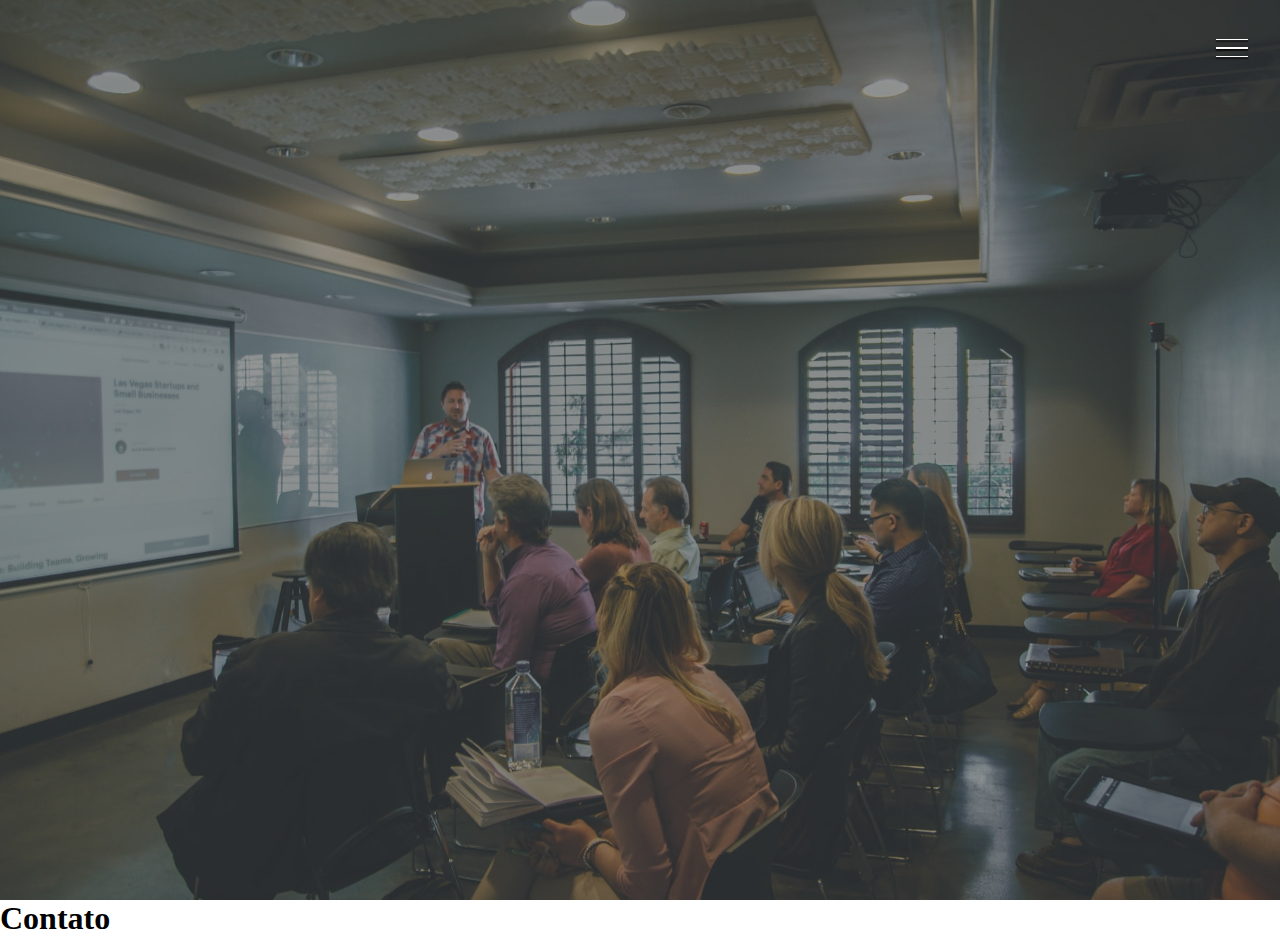
==== index.html @ c38bd07b "teste menu" ====
<!DOCTYPE html>
<html lang="pt-BR">

<head>
    <meta charset="UTF-8">
    <meta name="viewport" content="width=device-width, initial-scale=1.0">
    <link rel="apple-touch-icon" sizes="180x180" href="imgs/apple-touch-icon.png">
    <link rel="icon" type="image/png" sizes="32x32" href="imgs/favicon-32x32.png">
    <link rel="icon" type="image/png" sizes="16x16" href="imgs/favicon-16x16.png">
    <link rel="manifest" href="/site.webmanifest">
    <link href="https://fonts.googleapis.com/icon?family=Material+Icons" rel="stylesheet">
    <link rel="stylesheet" href="style.css">
    <title>HJ Coaching</title>
</head>

<body>

    <div class="container">
        <!-- "div.container" cria uma div com a class "containter"-->

        <div class="hamburguer">
            <div class="line" id="line1"></div>
            <div class="line" id="line2"></div>
            <div class="line" id="line3"></div>
            <span>Fechar</span>

        </div>

        <header>
            <div class="img-wrapper">
                <img src="imgs/bg.jpg" alt="Background image">
            </div>
            <div class="banner">
                <h1>Coaching Pessoal <br>& Palestrante</h1>
                <p>Henrique Júnior Borges</p>
                <button>Saiba mais</button>
            </div>
        </header>

        <div class="sidebar">
            <nav>
                <ul class="menu">
                    <li class="menu-item"><a href="#" class="menu-link">Home</a></li>
                    <li class="menu-item"><a href="#" class="menu-link1">Coaching<span class="material-icons seta">chevron_right</span></a></li>
                        <ul class="sub-menu">
                            <li class="sub-menu-item"><a href="#" class="sub-menu-link">Coaching Pessoal </a></li>
                            <li class="sub-menu-item"><a href="#" class="sub-menu-link">Coaching Profissional</a></li>
                            <li class="sub-menu-item"><a href="#" class="sub-menu-link">O que é Coaching</a></li>
                        </ul>
                    <li class="menu-item"><a href="#" class="menu-link">Contato</a></li>
                    <li class="menu-item"><a href="#" class="menu-link">Metodologia</a></li>
                    <li class="menu-item"><a href="#" class="menu-link">Sobre Mim</a></li>
                </ul>
            </nav>
            <div class="fechaMenu isClose"></div>

            <div class="social-media">
                <a href=""><i class="fab fa-facebook"></i></a>
                <a href=""><i class="fab fa-instagram"></i></a>
                <a href=""><i class="fab fa-whatsapp"></i></a>
            </div>

        </div>


        <h1>Contato</h1>
    </div>

</body>
<script src="script.js"></script>
<script src="https://code.jquery.com/jquery-3.6.0.js" integrity="sha256-H+K7U5CnXl1h5ywQfKtSj8PCmoN9aaq30gDh27Xc0jk="
    crossorigin="anonymous"></script>
</html>
---- style.css ----
@import url('https://fonts.googleapis.com/css2?family=Baloo+Da+2:wght@400;500&family=Josefin+Slab:wght@300;400;500&family=Mulish:ital,wght@0,300;0,400;0,500;1,400&display=swap');

@import url('https://cdnjs.cloudflare.com/ajax/libs/font-awesome/5.15.3/css/all.min.css');



*{/*Reset da página*/
    text-decoration: none;
    list-style: none;
    margin: 0;
    padding:0;
}
:root{
    --font-primary: "Baloo Da 2", serif;
    --font-secundary: "Josefin Slab", serif;
    --font-action: "Mulish", serif
}
                /*------Menu de navegação------*/
.hamburguer{
    width: 2rem;
    height: 2rem;
    position: fixed;
    z-index: 100;
    right: 2rem;
    top: 2rem;
    display: flex;
    flex-direction: column;
    justify-content: space-evenly;
    cursor: pointer;
    transition: all 1.2s;
}

.show-menu .hamburguer{
    right: 15rem;
}

.fechaMenu {
    width: 77%;
    height: 100%;
    background-color: rgba(0, 0, 0, 0);
    position: fixed;
    top: 0;
    left: 0;
  
    z-index: 1;
  }
  .isClose {
    display: none;
  }

.line{
    width: 100%;
    height: 0.1rem;
    background-color: #ffffff;
    box-shadow: 0rem 0.1rem 0.1rem #000;
    transition: transform 1s;
}

.show-menu #line1{
    transform: rotate(40deg) translate(0.4rem, 0.45rem);
}

.show-menu #line2{
    opacity: 1;
    visibility: hidden;
}

.show-menu #line3{
    transform: rotate(-40deg) translate(0.2rem, -0.45rem);
}

.hamburguer span{
    position: absolute;
    left: 3rem;
    background-color: #7a02f1;
    height: 2rem;
    width: 6rem;
    display: flex;
    justify-content: center;
    align-items: center;
    font-family: var(--font-action);
    color: #fff;
    font-size: 20px;
    opacity: 0;
    transition: all 1s;
}

.hamburguer span::before{
    content: "";
    position: absolute;
    border-right: .5rem solid #7a02f1;
    border-top: .5rem solid transparent;
    border-left: .5rem solid transparent;
    border-bottom: .5rem solid transparent;
    left: -1rem;
}

.show-menu .hamburguer:hover span{
    opacity: 0.5;
}

.sidebar{
    width: 20rem;
    height: 100vh;
    background-color: #ffffff;
    position: fixed;
    top: 0;
    right: -20rem;
    opacity: 0.7;
    border-radius: 1.90%;
    transition: all 1.4s;
}
.show-menu .sidebar{
     right: 0;
     transition: 1s;
 }

.menu{
    position: absolute;
    top: 40%;
    left: 50%;
    transform: translate(-50%, -50%);
    justify-content: center;
}



.menu-item{
    text-align: center;
    margin-bottom: .4rem;
    transition: 1s;
}

.menu-link1{
    font-family: var(--font-action);
    font-size: 2rem;
    color: #555;
    transition: color 1s;
}

.menu-link1:hover{
    color: #a044ff;
}

.menu-link{
    font-family: var(--font-action);
    font-size: 2rem;
    color: #555;
    transition: color 1s;
}

.menu-link:hover{
    color: #a044ff;
}

.sub-menu{
    position: relative;
    top: 50%;
    left: 25%;
    font-family: var(--font-action);
    font-size: 19px;
    transition: 1s;
}

.sub-menu-link{
    color: #555;
    transition: all 1s;
}

.sub-menu-link:hover{
    color: #a044ff;
    transition: all 1s;
}

.sub-menu{
    display: none;
    transition: all 2s;
}

.sub-menu.show{
    display: block;
    transition: all 1s;
}

.sub-menu.hide{
    display: none;
}

.material-icons{
    font-size: 30px;
    position: absolute;
    right: -3px;
    top: 55px;
}

.material-icons.gira{
    transform: rotate(90deg);
    transition: all 0.5s;
}
.social-media{
    /* background-color: rgba(255, 0, 0, .5);*/
    position: absolute;
    bottom: 2rem;
    width: 100%;
    display: flex;
    justify-content: space-evenly;
}

.social-media i{
    background-color: #7a02f1;
    color: rgba(255, 255, 255, 1);
    height: 2.5rem;
    width: 2.5rem;
    font-size: 1.5rem;
    display: flex;
    justify-content: center;
    align-items: center;
    border-radius: 50%;
    transition: background-color 1s;
}

.social-media i:hover{
    background-color: rgb(129, 41, 243);
}
            /*------Banner e Header------*/

header{
    width: 100%;
    height: 100vh;
    overflow: hidden;
    position:relative;
}

.img-wrapper{
    width: 100%;
    height: 100%;
    overflow: hidden;
    background-color: rgba(0, 0, 0, 0.8);
}

.img-wrapper img{
    width: 100%;
    height: 100%;
    object-fit: cover;
    opacity: 0.5;
    animation: zoom 25s;
}

              /* ------Animação------ */


@keyframes zoom{
    0%{
       transform: scale(1.3);
    }
            
    100%{
       transform: scale(1);
    }
}

.banner{
    position: absolute;
    top: 30%;
    left: 15%;
}

.banner h1{
    color: #ffffff;
    font-size: 3.0rem;
    font-family: var(--font-primary);
    font-weight: 200;
    text-shadow: 0.2rem 0.3rem 2px rgba(0, 0, 0, .4);
    line-height: 2.5rem;
    opacity: 0;
    animation: moveBanner 2s 0.5s forwards;
}

.banner p{
    color:#ffffff;
    font-size: 2.0rem;
    font-family: var(--font-secundary);
    font-weight: 300;
    text-shadow: 0.2rem 0.3rem 2px rgba(0, 0, 0, .4);
    margin-bottom: 2rem;
    animation: moveBanner 2s 0.7s forwards;
    opacity: 0;
}

.banner button{
    font-family: var(--font-action);
    color: #fff;
    text-transform: uppercase;
    letter-spacing: .1rem;
    background: #DA22FF;  /* fallback for old browsers */
    background: -webkit-linear-gradient(to right, #9733EE, #DA22FF);  /* Chrome 10-25, Safari 5.1-6 */
    background: linear-gradient(to right, #9733EE, #DA22FF); /* W3C, IE 10+/ Edge, Firefox 16+, Chrome 26+, Opera 12+, Safari 7+ */
    padding:1rem 3rem;
    border-radius: 20px;
    border: none;
    cursor: pointer;
    opacity: 0;
    animation: moveBanner 2s 0.9s forwards;
}

.banner button:hover{
    color: #000;
}

                /*------Move Banner------*/

@keyframes moveBanner{
    0%{
        transform: translateY(10rem) rotateY(-30deg);
    }
    
    100%{
        transform: translateY(0) rotateY(0);
        opacity: 1;
    }
}
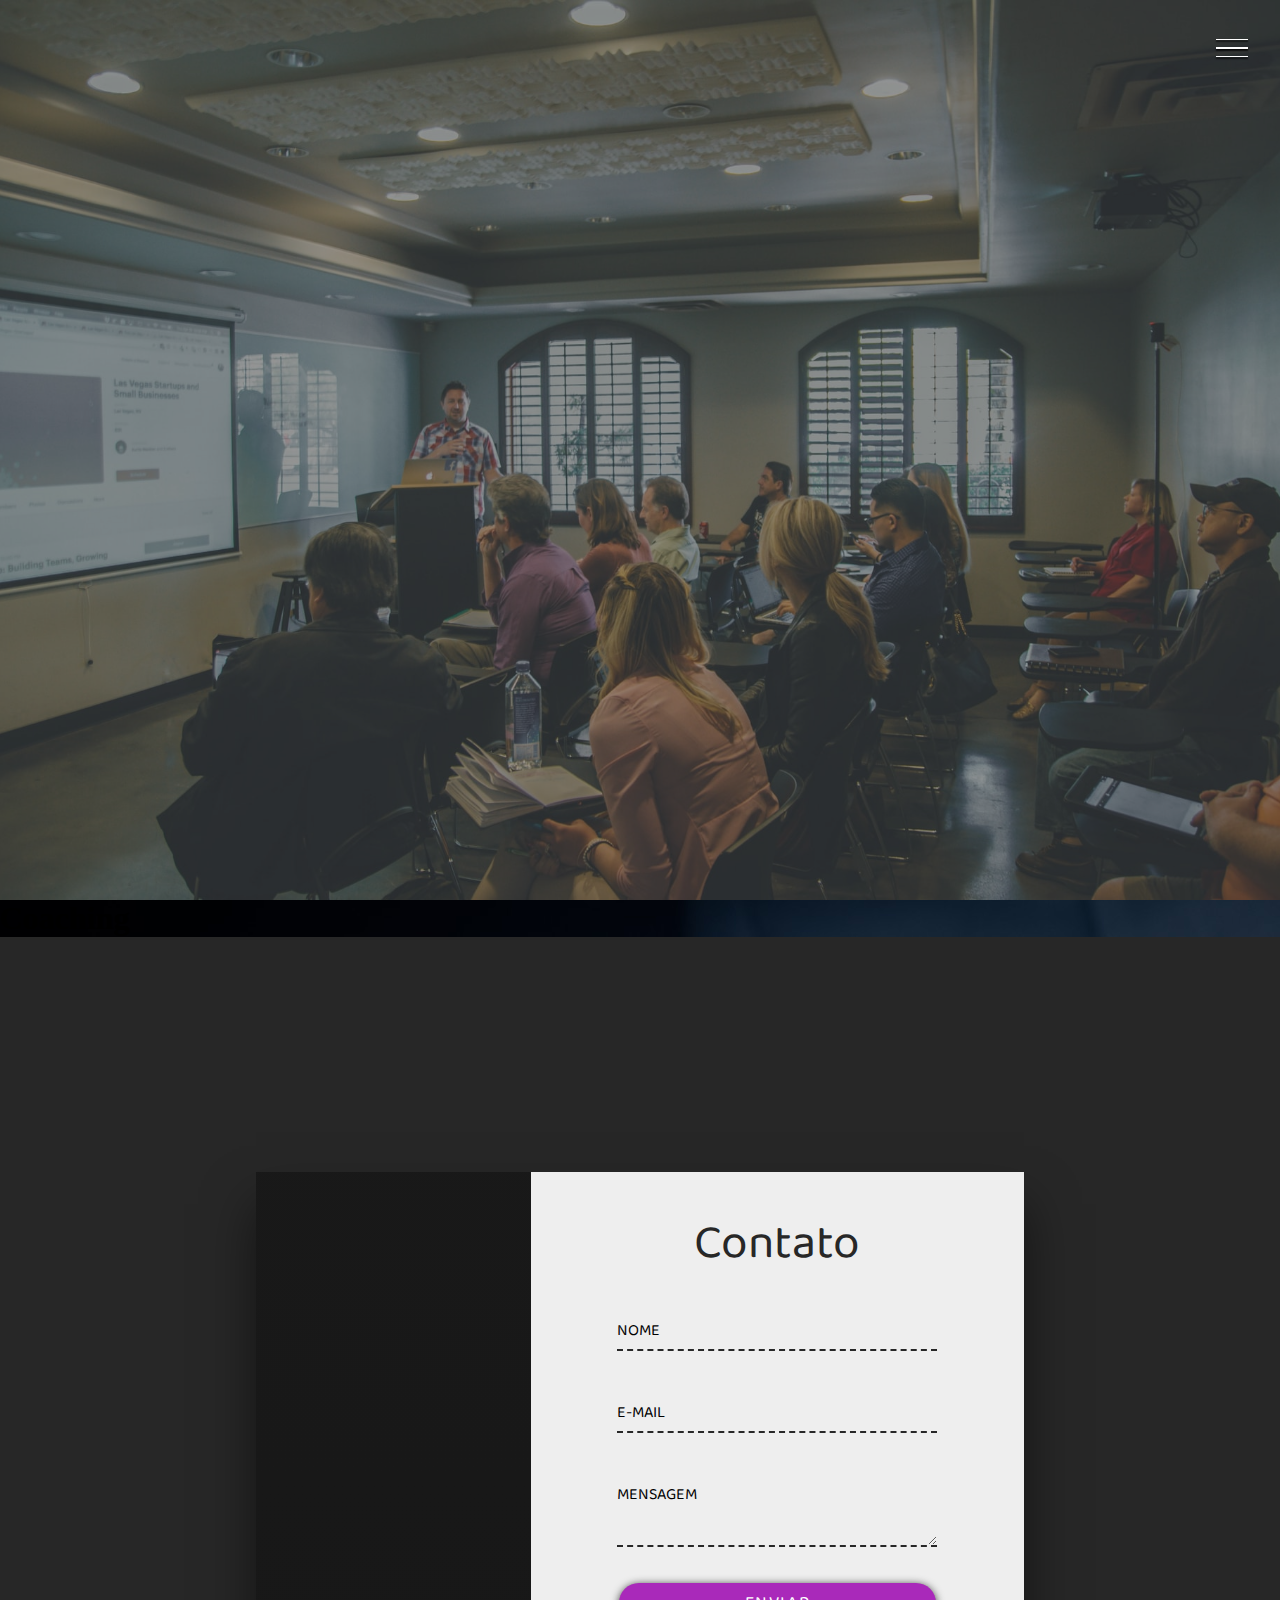
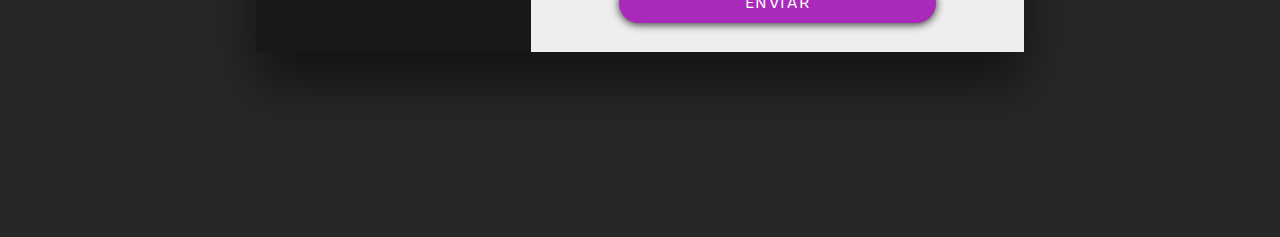
==== commit 054ddd81: "contact and starting coaching page" ====
--- a/index.html
+++ b/index.html
@@ -62,8 +62,39 @@
 
         </div>
 
+        <section class="coaching" id=sessao-coach>
+            <div class="coach">
+                <h1>Coaching</h1>
+            </div>
+        </section>
 
-        <h1>Contato</h1>
+        <section class='sessao-co' id='sessao-co'>
+            <div class="contato-wrapper">
+                <div class="contato-left"></div>
+                <div class="contato-right">
+                    <h1>Contato</h1>
+                    <form>
+                        <div class="input-group">
+                            <input type='text' class='field' id='nome'>
+                            <label for='nome' class="field-label">Nome</label>
+                        </div>
+
+                        <div class="input-group">
+                            <input type='text'class='field' id='email'>
+                            <label for="email" class="field-label">E-mail</label>
+                        </div>
+
+                        <div class="input-group">
+                            <textarea class="field" id="textarea"></textarea>
+                            <label for="textarea"class="field-label">Mensagem</label>
+                        </div>
+                        <button class="submit"id="btn-submit">Enviar</button>
+                    </form>
+
+
+                </div>
+            </div>
+        </section>
     </div>
 
 </body>
--- a/style.css
+++ b/style.css
@@ -307,6 +307,123 @@
     color: #000;
 }
 
+
+
+                /*------Sessão Contato------*/
+
+.sessao-co{
+    width: 100%;
+    height: 100vh;
+    background-color: #272727;
+    display: flex;
+    align-items: center;
+    justify-content: center;
+}
+
+
+
+.contato-wrapper{
+    margin-top: 50px;
+    width: 60%;
+    height: 30rem;
+    display: flex;
+    box-shadow: 0 2rem 3rem rgba(0, 0, 0, 0.5);
+}
+
+.contato-left{
+    width:45%;
+    display: flex;
+    background: linear-gradient(rgba(15, 15, 15, 0.6), rgba(22, 22, 22, 0.9)), url(imgs/contato.jpg);
+    background-size: cover;
+}
+
+.contato-right{
+    width: 65%;
+    background-color: #eee;
+    padding: 2rem 3rem 5rem;
+}
+
+.sessao-co h1{
+    width: 100%;
+    text-align: center;
+    font-family: var(--font-primary);
+    color: #272727;
+    font-size: 3rem;
+    font-weight: lighter;
+}
+
+.sessao-co form{
+    width: 100%;
+    display: flex;
+    flex-direction: column;
+    align-items: center;
+    justify-content: center;
+}
+
+.field{
+    background: transparent;
+    border: none;
+    width: 20rem;
+    font-size: 1.5rem;
+    font-family: var(--font-primary);
+    border-bottom: 2px dashed #272727;
+    height: 3rem;
+    outline: none;
+    margin: 1rem 0;
+}
+
+
+.input-group{
+    position: relative;
+    align-items: center;
+    justify-content: center;
+}
+
+.input-group textarea{
+    padding-top: 2rem;
+    max-width: 25rem;
+    max-height: 3rem;
+}
+
+.field-label{
+    position:absolute;
+    left: 0;
+    top: 2rem;
+    font-size: 1rem;
+    font-family: var(--font-primary);
+    text-transform: uppercase;
+    transition: all 0.3s;
+}
+
+.field:focus ~ label{
+    top: 0;
+    font-size: 0.7rem;
+}
+
+.submit{
+    font-size: 1.1rem;
+    font-family: var(--font-primary);
+    text-transform: uppercase;
+    width: 80%;
+    height: 2.5rem;
+    margin-top: 1rem;
+    letter-spacing: 0.1rem;
+    cursor: pointer;
+    text-shadow: 0 0.1rem 0.3rem rgba(0, 0, 0 0.5);
+    box-shadow: 0 0.1rem 0.5rem rgba(0, 0, 0, 0.8);
+    background-color: #a929ba;
+    color: #fff;
+    border:none;
+    border-radius: 20px;  
+}
+
+.preenchido{
+    pointer-events: none;
+}
+
+.coach{
+    background: url(imgs/coaching.jpg);
+}
                 /*------Move Banner------*/
 
 @keyframes moveBanner{
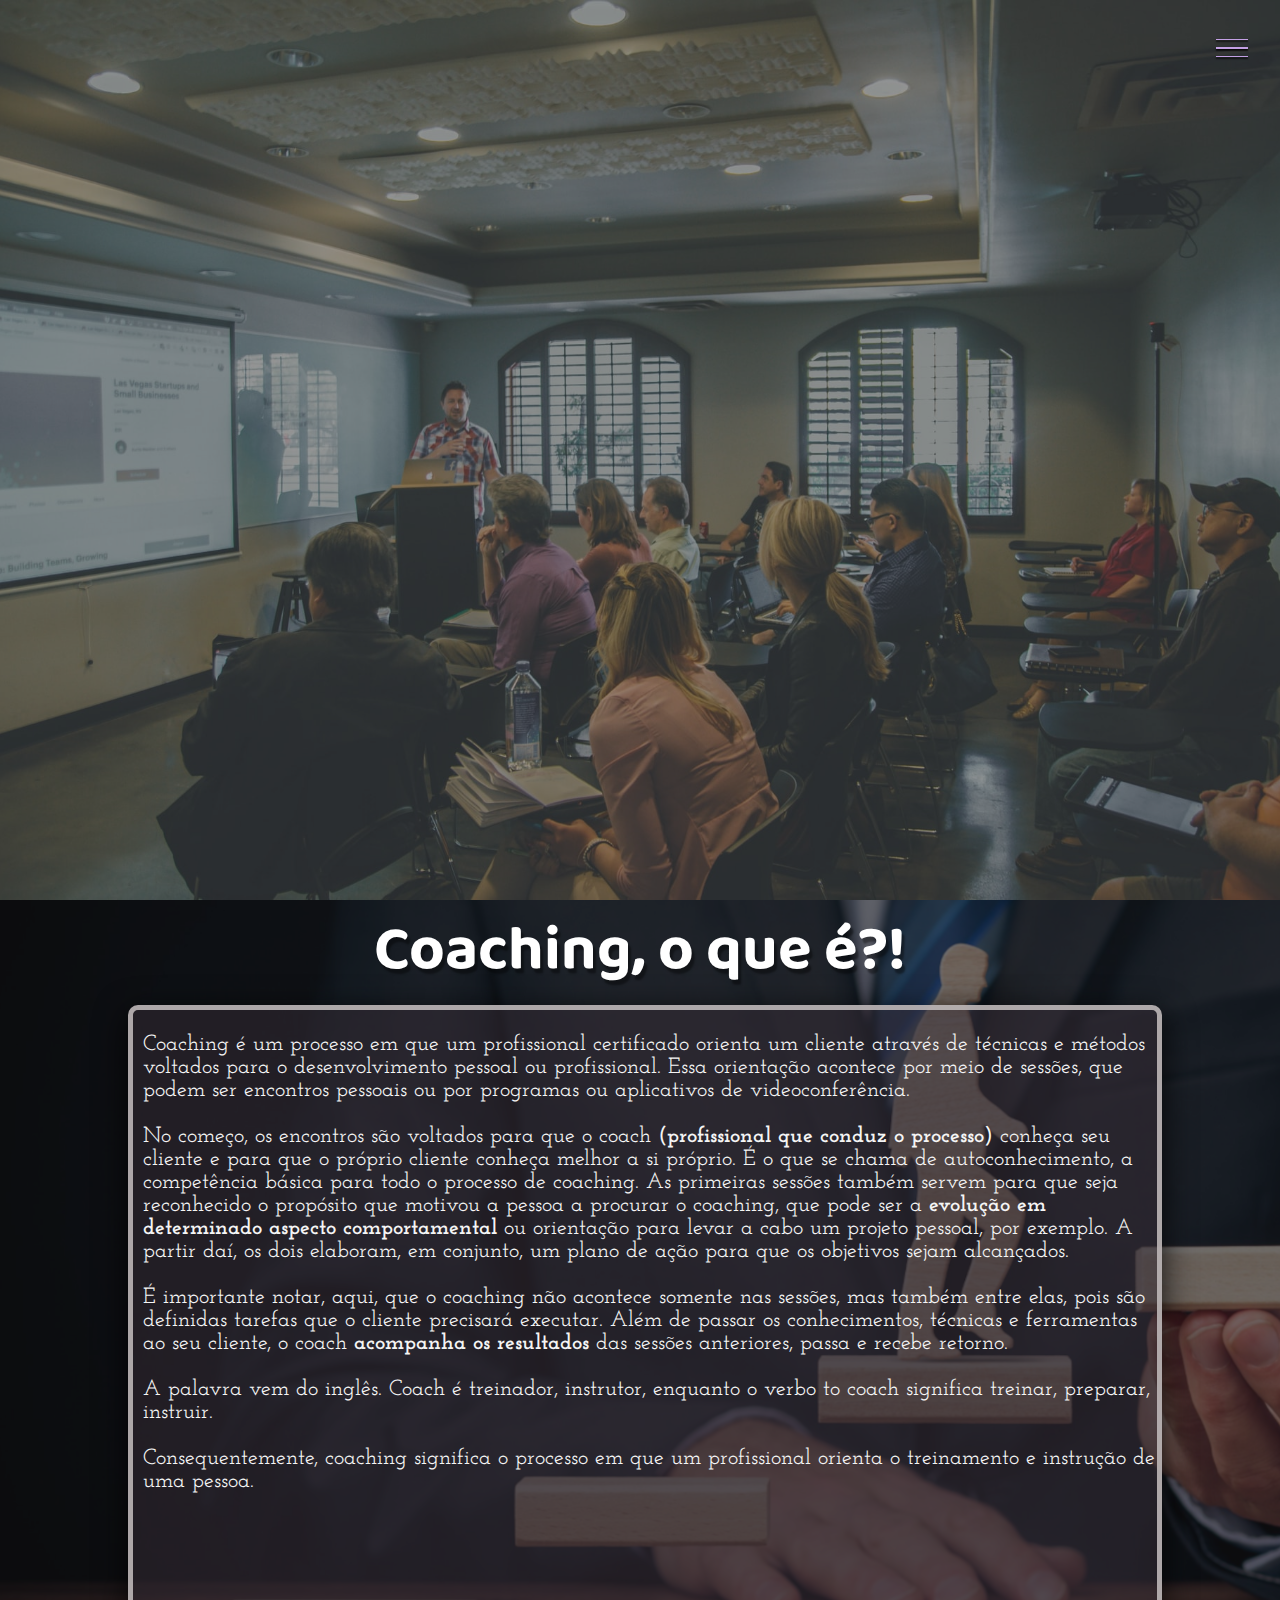
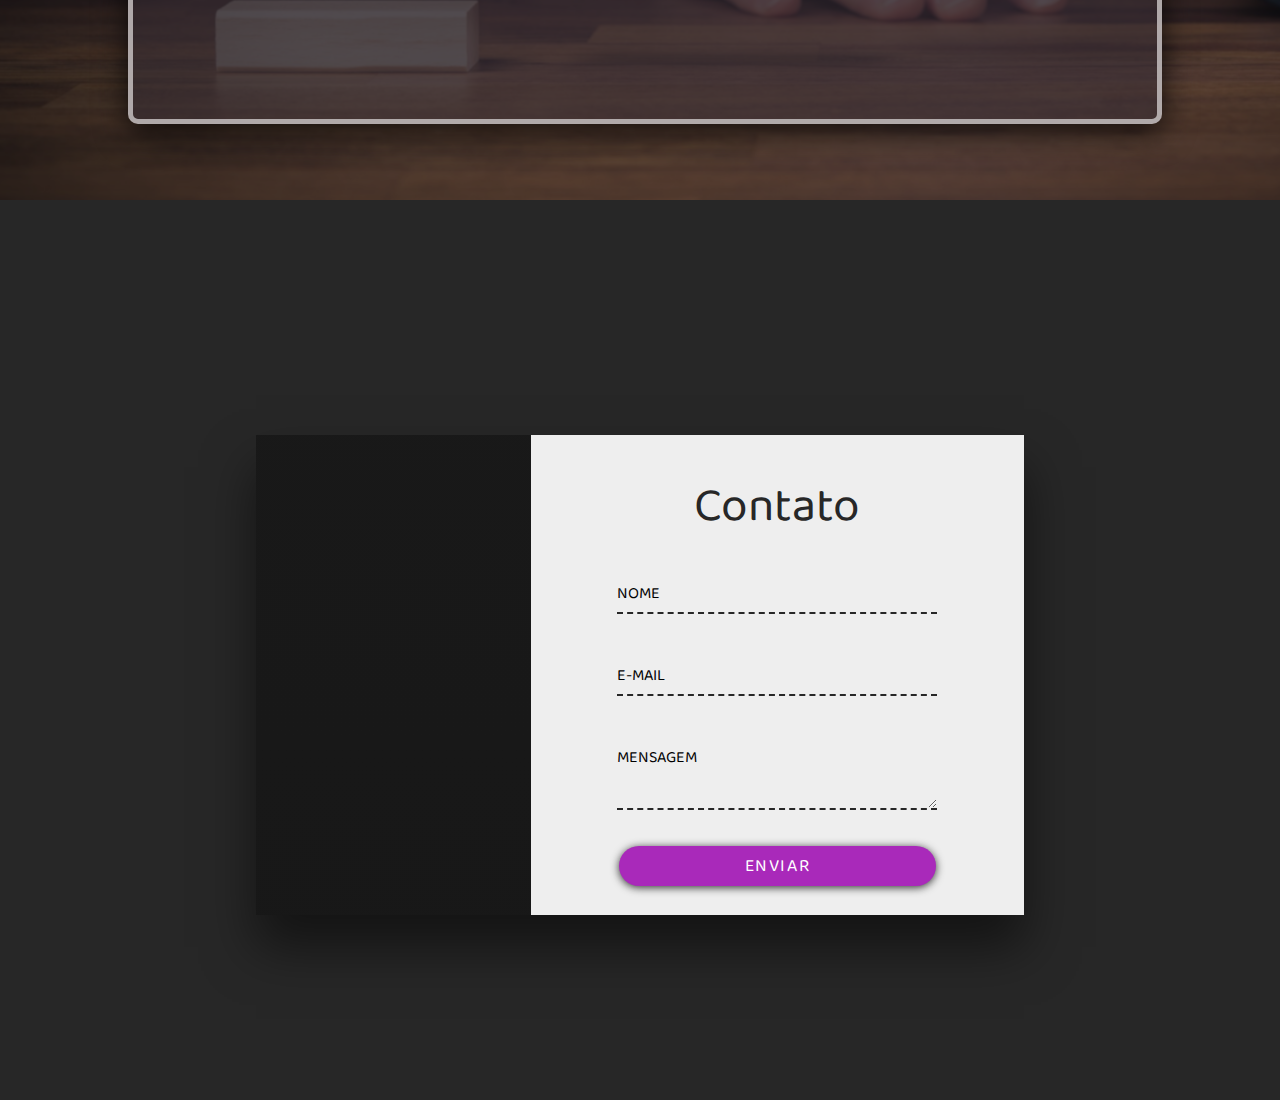
==== commit 0b55789d: "coaching complete" ====
--- a/index.html
+++ b/index.html
@@ -36,36 +36,35 @@
                 <button>Saiba mais</button>
             </div>
         </header>
+        <section class="coaching" id='sessao-coach'>
+            <header>
+                <div class="imgwr">
+                    <h1>Coaching, o que é?!</h1>
+                        <div class="glassb">
+                        <div class="coaching-text">
+                            <br>
+                               <p class="rest">Coaching é um processo em que um profissional certificado orienta um cliente através de técnicas e 
+                               métodos voltados para o desenvolvimento pessoal ou profissional. Essa orientação acontece por meio de sessões, 
+                               que podem ser encontros pessoais ou por programas ou aplicativos de videoconferência.</p><br>
+                               <p class='rest'>No começo, os encontros são voltados para que o coach <strong>(profissional que conduz o processo)</strong>
+                                conheça seu cliente e para que o próprio cliente conheça melhor a si próprio. É o que se chama de autoconhecimento, 
+                                a competência básica para todo o processo de coaching. As primeiras sessões também servem para que seja reconhecido o propósito 
+                                que motivou a pessoa a procurar o coaching, que pode ser a <strong>evolução em determinado aspecto comportamental</strong> ou 
+                                orientação para levar a cabo um projeto pessoal, por exemplo. A partir daí, os dois elaboram, em conjunto, 
+                                um plano de ação para que os objetivos sejam alcançados.<br><br>
+                                É importante notar, aqui, que o coaching não acontece somente nas sessões, mas também entre elas,
+                                pois são definidas tarefas que o cliente precisará executar. 
+                                Além de passar os conhecimentos, técnicas e ferramentas ao seu cliente, o coach <b>acompanha os resultados</b> das sessões anteriores,
+                                passa e recebe retorno.<br><br>
+                                A palavra vem do inglês. Coach é treinador, instrutor, enquanto o verbo to coach significa treinar, preparar, instruir.<br><br>
+                                Consequentemente, coaching significa o processo em que um profissional orienta o treinamento e instrução de uma pessoa.</p>
+                        </div>
 
-        <div class="sidebar">
-            <nav>
-                <ul class="menu">
-                    <li class="menu-item"><a href="#" class="menu-link">Home</a></li>
-                    <li class="menu-item"><a href="#" class="menu-link1">Coaching<span class="material-icons seta">chevron_right</span></a></li>
-                        <ul class="sub-menu">
-                            <li class="sub-menu-item"><a href="#" class="sub-menu-link">Coaching Pessoal </a></li>
-                            <li class="sub-menu-item"><a href="#" class="sub-menu-link">Coaching Profissional</a></li>
-                            <li class="sub-menu-item"><a href="#" class="sub-menu-link">O que é Coaching</a></li>
-                        </ul>
-                    <li class="menu-item"><a href="#" class="menu-link">Contato</a></li>
-                    <li class="menu-item"><a href="#" class="menu-link">Metodologia</a></li>
-                    <li class="menu-item"><a href="#" class="menu-link">Sobre Mim</a></li>
-                </ul>
-            </nav>
-            <div class="fechaMenu isClose"></div>
+                        </div>
+                </div>    
+            </header>
+            
 
-            <div class="social-media">
-                <a href=""><i class="fab fa-facebook"></i></a>
-                <a href=""><i class="fab fa-instagram"></i></a>
-                <a href=""><i class="fab fa-whatsapp"></i></a>
-            </div>
-
-        </div>
-
-        <section class="coaching" id=sessao-coach>
-            <div class="coach">
-                <h1>Coaching</h1>
-            </div>
         </section>
 
         <section class='sessao-co' id='sessao-co'>
@@ -95,8 +94,34 @@
                 </div>
             </div>
         </section>
+        <aside class="sidebar">
+            <nav>
+                <ul class="menu">
+                    <li class="menu-item"><a href="#" class="menu-link">Home</a></li>
+                    <li class="menu-item"><a href="#" class="menu-link1">Coaching<span class="material-icons seta">chevron_right</span></a></li>
+                        <ul class="sub-menu">
+                            <li class="sub-menu-item"><a href="#sessao-coach" class="sub-menu-link">O que é coaching</a></li>
+                            <li class="sub-menu-item"><a href="#" class="sub-menu-link">Coaching Pessoal</a></li>
+                            <li class="sub-menu-item"><a href="#" class="sub-menu-link">Coaching Profissional</a></li>
+                        </ul>
+                    <li class="menu-item"><a href="#sessao-co" class="menu-link">Contato</a></li>
+                    <li class="menu-item"><a href="#" class="menu-link">Metodologia</a></li>
+                    <li class="menu-item"><a href="#" class="menu-link">Sobre Mim</a></li>
+                </ul>
+            </nav>
+            <div class="fechaMenu isClose"></div>
+
+            <div class="social-media">
+                <a href=""><i class="fab fa-facebook"></i></a>
+                <a href=""><i class="fab fa-instagram"></i></a>
+                <a href=""><i class="fab fa-whatsapp"></i></a>
+            </div>
+
+        </aside>
+
+        
+
     </div>
-
 </body>
 <script src="script.js"></script>
 <script src="https://code.jquery.com/jquery-3.6.0.js" integrity="sha256-H+K7U5CnXl1h5ywQfKtSj8PCmoN9aaq30gDh27Xc0jk="
--- a/style.css
+++ b/style.css
@@ -10,10 +10,22 @@
     margin: 0;
     padding:0;
 }
+
+html{
+    scroll-behavior: smooth;
+    transition: all 5s;
+}
 :root{
     --font-primary: "Baloo Da 2", serif;
     --font-secundary: "Josefin Slab", serif;
     --font-action: "Mulish", serif
+}
+
+.container{
+    position: absolute;
+    display: fixed;
+    width: 100%;
+
 }
                 /*------Menu de navegação------*/
 .hamburguer{
@@ -51,7 +63,7 @@
 .line{
     width: 100%;
     height: 0.1rem;
-    background-color: #ffffff;
+    background-color: #c3a0e4;
     box-shadow: 0rem 0.1rem 0.1rem #000;
     transition: transform 1s;
 }
@@ -104,9 +116,10 @@
     height: 100vh;
     background-color: #ffffff;
     position: fixed;
+    display: fixed;
     top: 0;
     right: -20rem;
-    opacity: 0.7;
+    opacity: 0.9;
     border-radius: 1.90%;
     transition: all 1.4s;
 }
@@ -117,6 +130,7 @@
 
 .menu{
     position: absolute;
+    display: fixed;
     top: 40%;
     left: 50%;
     transform: translate(-50%, -50%);
@@ -147,6 +161,7 @@
     font-size: 2rem;
     color: #555;
     transition: color 1s;
+    position: relative;
 }
 
 .menu-link:hover{
@@ -159,7 +174,7 @@
     left: 25%;
     font-family: var(--font-action);
     font-size: 19px;
-    transition: 1s;
+    transition: all 1s;
 }
 
 .sub-menu-link{
@@ -177,13 +192,14 @@
     transition: all 2s;
 }
 
-.sub-menu.show{
+.sub-menu.show2{
     display: block;
-    transition: all 1s;
+    transition: all 2s;
 }
 
 .sub-menu.hide{
     display: none;
+    transition: all 2s;
 }
 
 .material-icons{
@@ -191,12 +207,18 @@
     position: absolute;
     right: -3px;
     top: 55px;
+    transition: all 1s;
 }
 
 .material-icons.gira{
     transform: rotate(90deg);
-    transition: all 0.5s;
-}
+    transition: all 1s;
+}
+
+.material-icons.ingira{
+    transform: rotate(90deg)
+}
+
 .social-media{
     /* background-color: rgba(255, 0, 0, .5);*/
     position: absolute;
@@ -220,7 +242,7 @@
 }
 
 .social-media i:hover{
-    background-color: rgb(129, 41, 243);
+    background-color: rgb(61, 0, 141);
 }
             /*------Banner e Header------*/
 
@@ -420,9 +442,72 @@
 .preenchido{
     pointer-events: none;
 }
-
-.coach{
-    background: url(imgs/coaching.jpg);
+/*------Section Coaching------*/
+.coaching{
+    background:url(imgs/coaching.png);
+    background-size: cover;
+    justify-content: center;
+    align-items: center;
+}
+
+.imgwr{
+    width: 100%;
+    height: 105%;
+    overflow: hidden;
+    background-color: rgba(20, 20, 20, 0.6);
+    justify-content: center;
+    align-items: center;
+}
+
+
+.coaching-text{
+    font-family: var(--font-secundary);
+    font-size: 22px;
+    position: static;
+    text-align: center;
+}
+
+.coaching-text p{
+    font-weight: 500;
+    color: whitesmoke;
+}
+
+.rest{
+    text-align: left;
+    padding-left: 10px;
+}
+
+.cor{
+    font-family: var(--font-secundary);
+    font-size: 22px;
+    color: rgb(149, 10, 192);
+}
+
+header h1{
+    text-align: center;
+    font-family: var(--font-primary);
+    color: rgb(255, 255, 255);
+    text-shadow: 0.2rem 0.3rem 2px rgba(0, 0, 0, .4);
+    font-size: 62px;
+    font-weight: 700;
+}
+
+.glassb{
+    background: rgba(54, 45, 54, 0.52);
+    box-shadow: 0 8px 32px 0 rgba(0, 0, 0, 0.8);
+    border-radius: 10px;
+    border: 5px solid rgba(191, 185, 185, 0.89);
+    width: 80%;
+    height: 75%;
+    display: grid;
+    position: relative;
+    left: 8rem;
+}
+
+.coachings h1{
+    font-family: var(--font-action);
+    color: #fff;
+    text-align: center;
 }
                 /*------Move Banner------*/
 
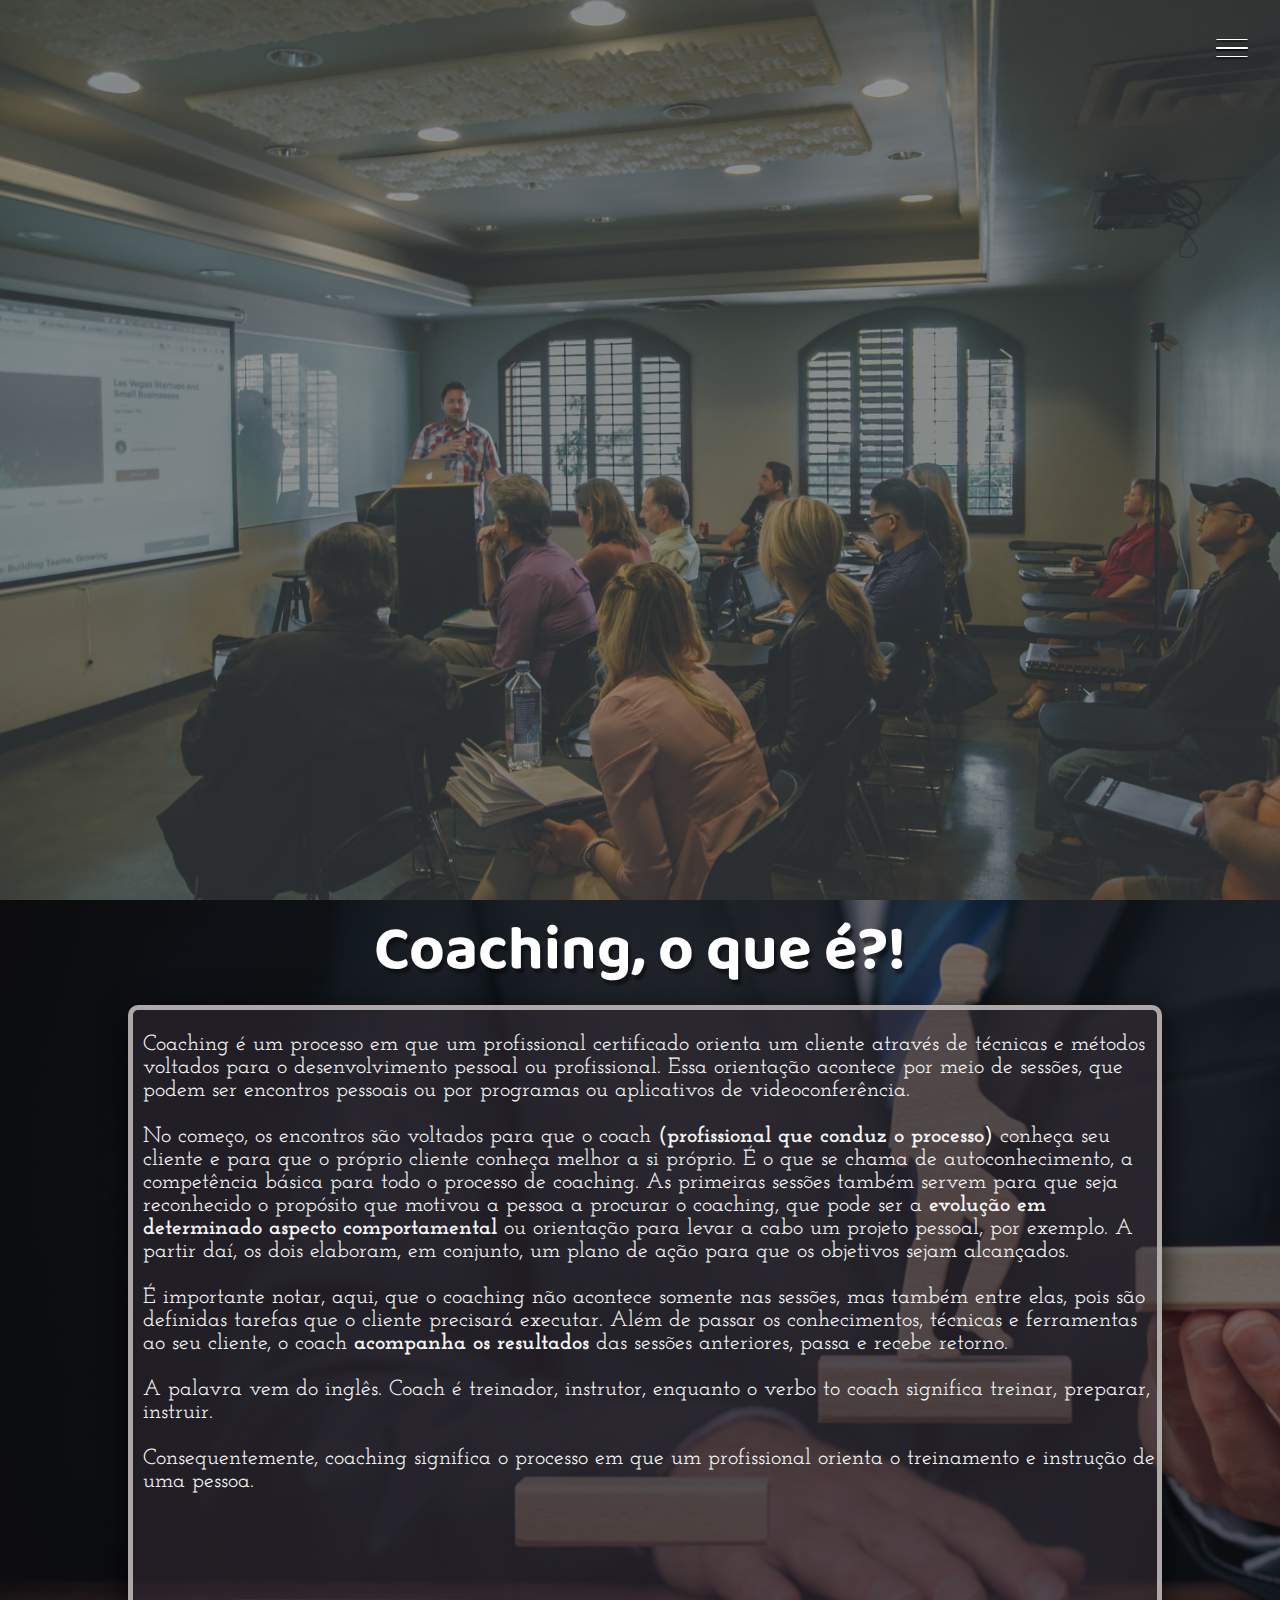
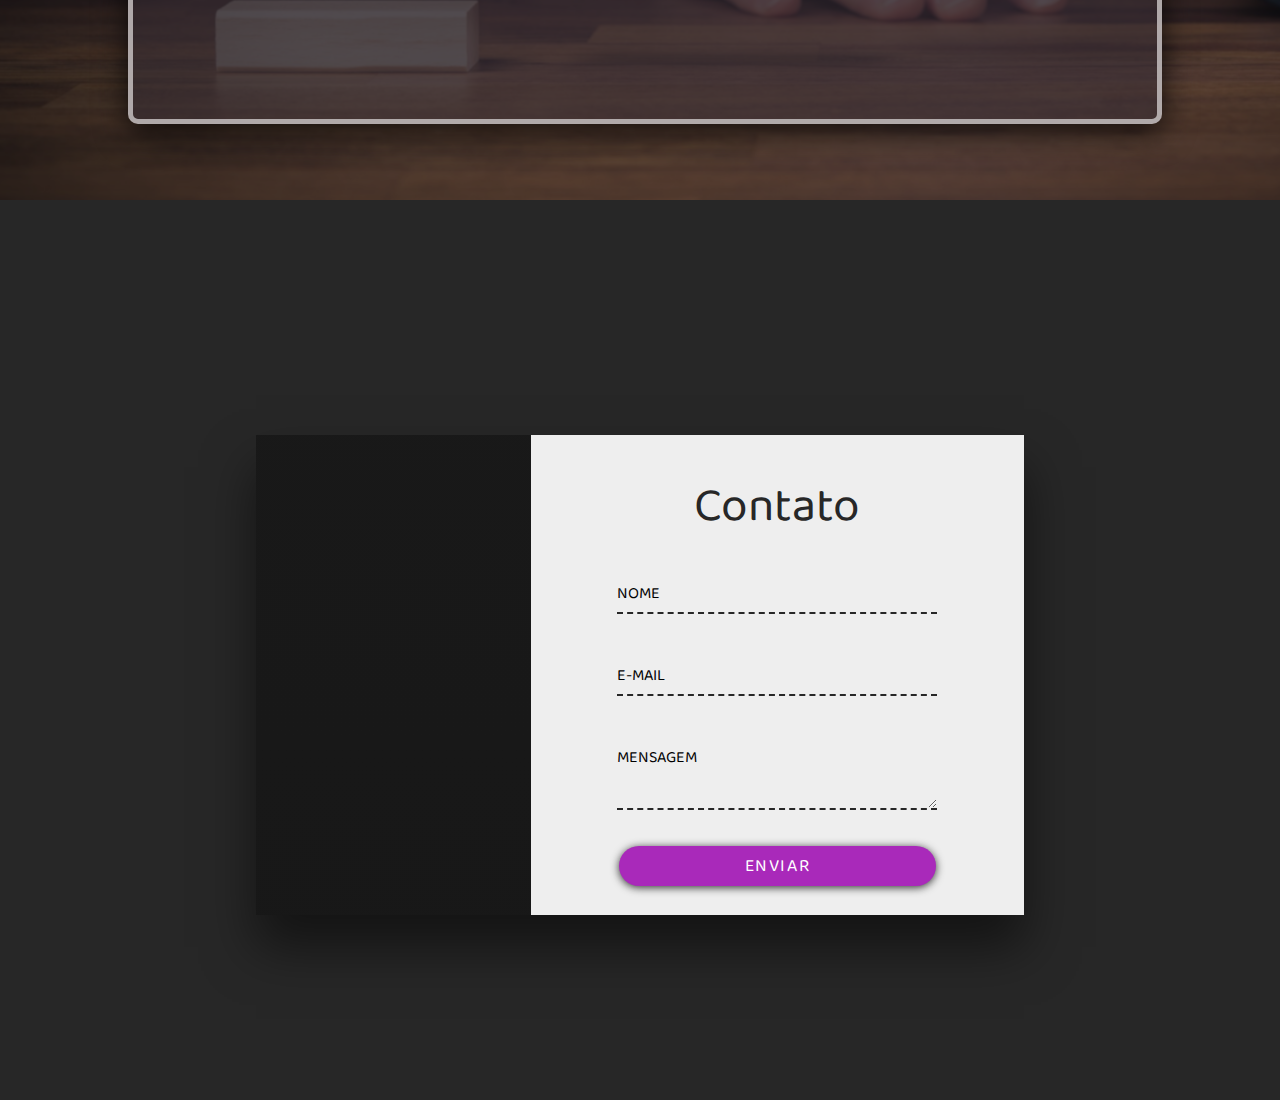
==== commit 9289c6bc: "js bug fixed" ====
--- a/index.html
+++ b/index.html
@@ -100,9 +100,9 @@
                     <li class="menu-item"><a href="#" class="menu-link">Home</a></li>
                     <li class="menu-item"><a href="#" class="menu-link1">Coaching<span class="material-icons seta">chevron_right</span></a></li>
                         <ul class="sub-menu">
-                            <li class="sub-menu-item"><a href="#sessao-coach" class="sub-menu-link">O que é coaching</a></li>
-                            <li class="sub-menu-item"><a href="#" class="sub-menu-link">Coaching Pessoal</a></li>
-                            <li class="sub-menu-item"><a href="#" class="sub-menu-link">Coaching Profissional</a></li>
+                            <li class="sub-menu-item"id="item-sub"><a href="#sessao-coach" class="sub-menu-link">O que é coaching</a></li>
+                            <li class="sub-menu-item"id="item-sub"><a href="#" class="sub-menu-link">Coaching Pessoal</a></li>
+                            <li class="sub-menu-item"id="item-sub"><a href="#" class="sub-menu-link">Coaching Profissional</a></li>
                         </ul>
                     <li class="menu-item"><a href="#sessao-co" class="menu-link">Contato</a></li>
                     <li class="menu-item"><a href="#" class="menu-link">Metodologia</a></li>
--- a/style.css
+++ b/style.css
@@ -63,9 +63,10 @@
 .line{
     width: 100%;
     height: 0.1rem;
-    background-color: #c3a0e4;
-    box-shadow: 0rem 0.1rem 0.1rem #000;
+    background-color: #ffffff;
+    box-shadow: 0rem 0.1rem 0.1rem rgba(0, 0, 0 );
     transition: transform 1s;
+    border-radius: 20%;
 }
 
 .show-menu #line1{
@@ -199,6 +200,7 @@
 
 .sub-menu.hide{
     display: none;
+    position: none;
     transition: all 2s;
 }
 
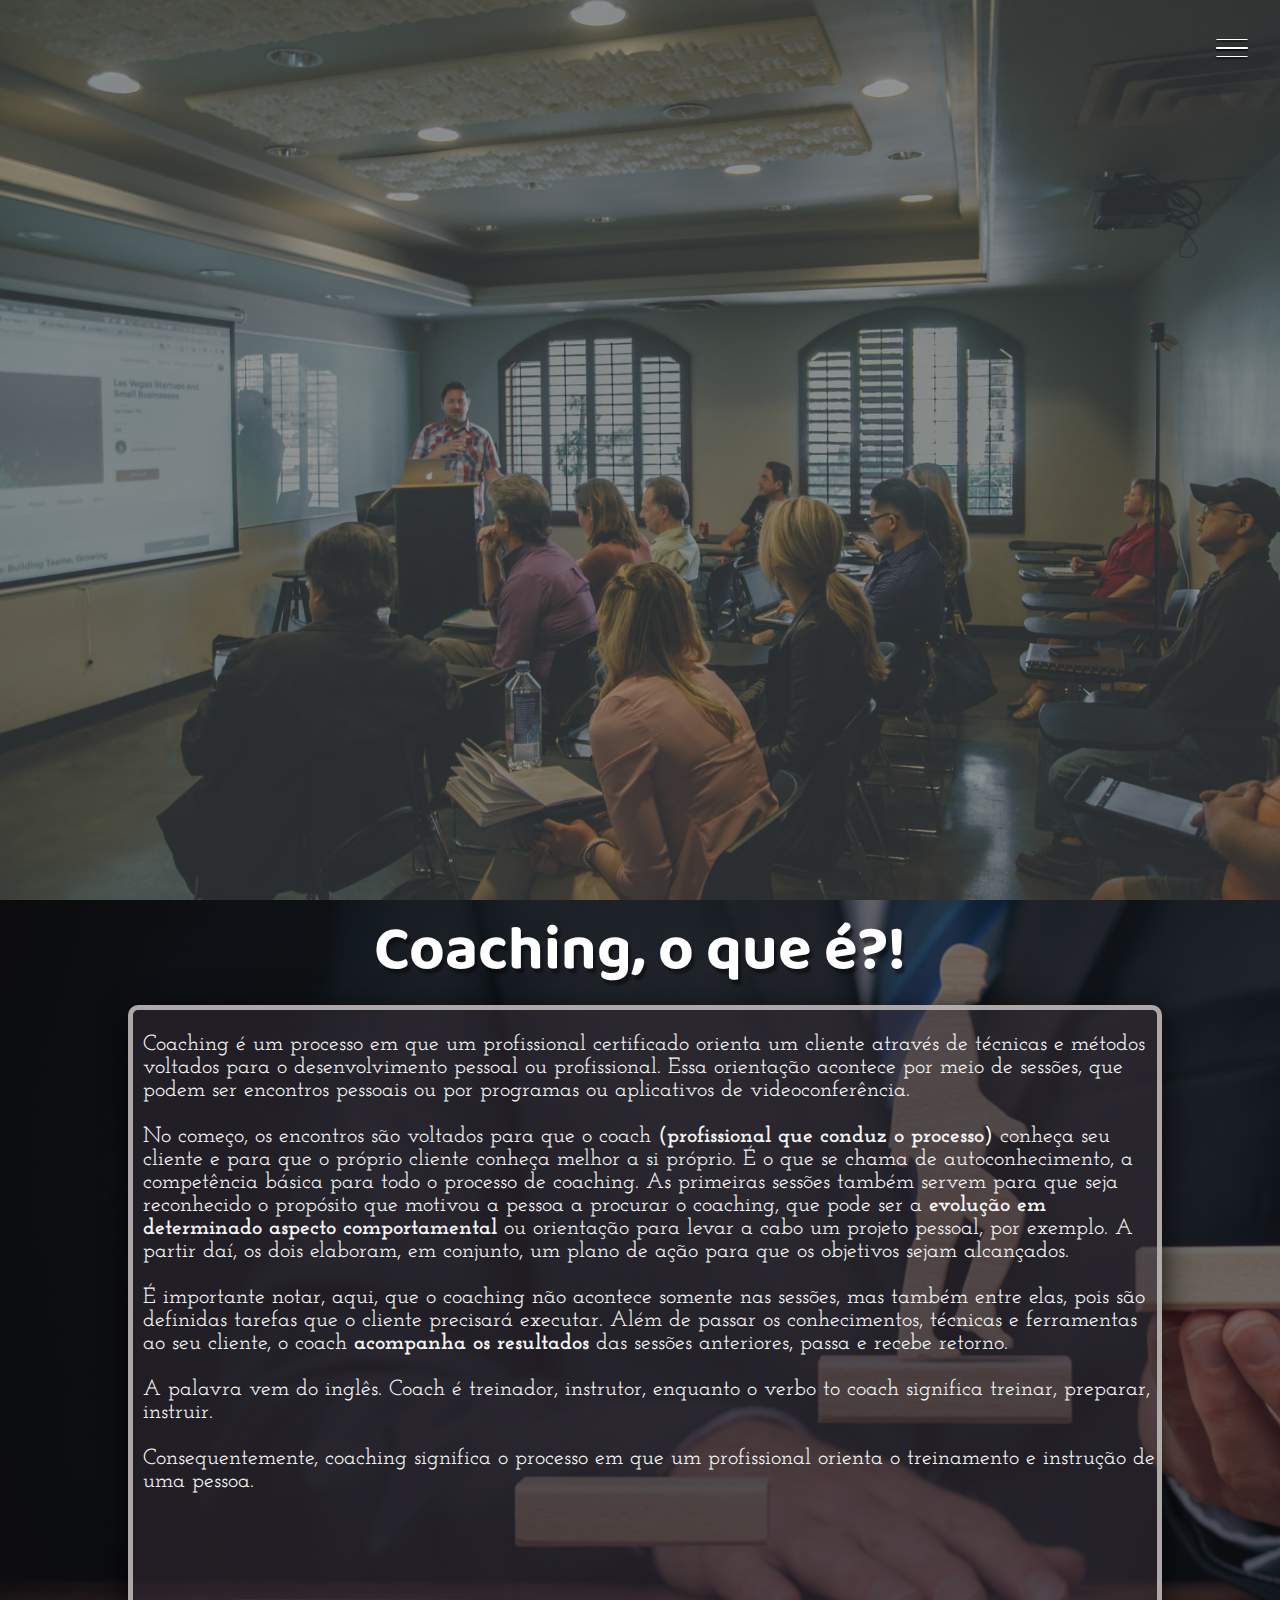
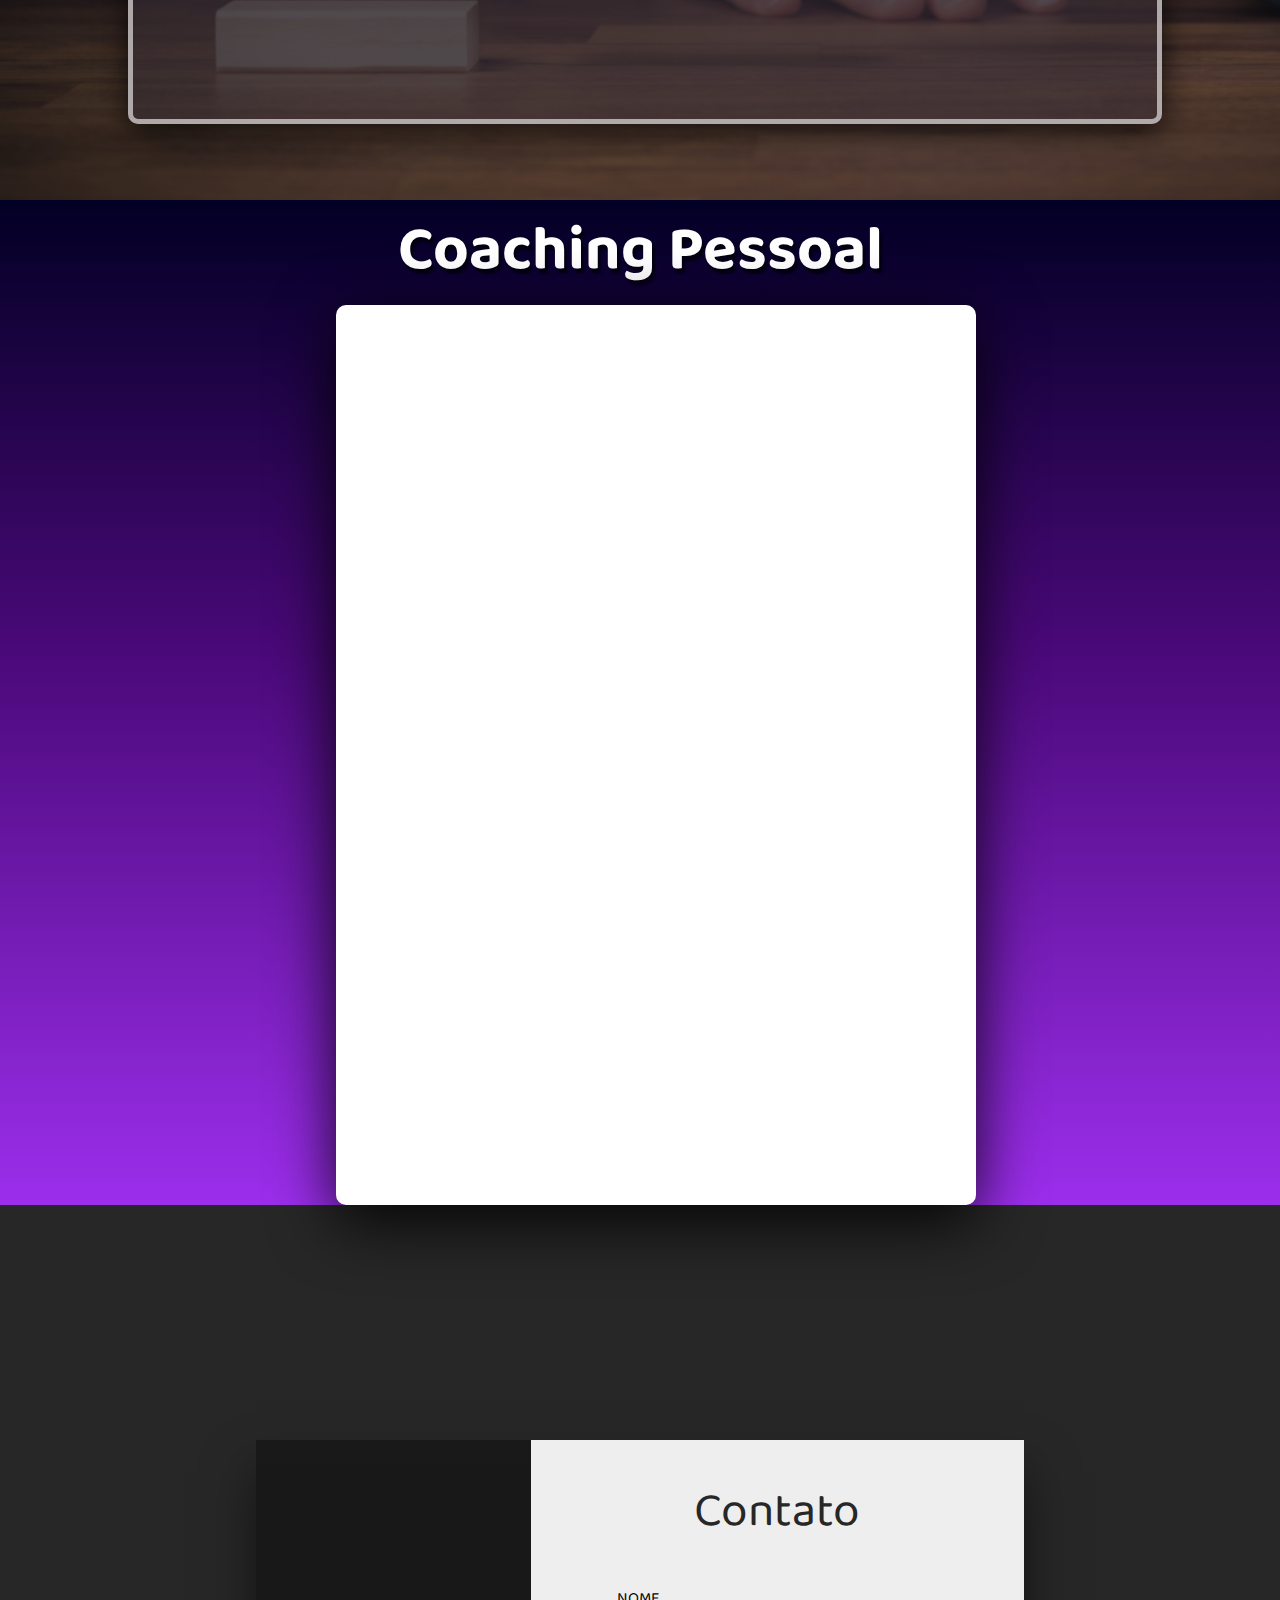
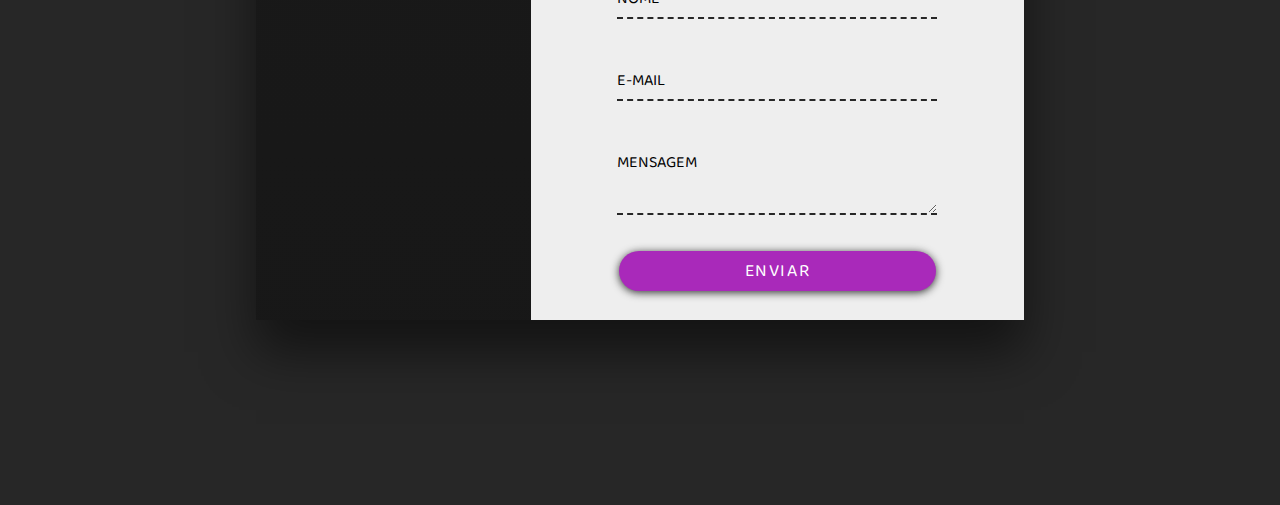
==== commit 85708123: "added coaching pessoal section" ====
--- a/index.html
+++ b/index.html
@@ -39,7 +39,7 @@
         <section class="coaching" id='sessao-coach'>
             <header>
                 <div class="imgwr">
-                    <h1>Coaching, o que é?!</h1>
+                    <h1 class='text'>Coaching, o que é?!</h1>
                         <div class="glassb">
                         <div class="coaching-text">
                             <br>
@@ -64,6 +64,18 @@
                 </div>    
             </header>
             
+
+        </section>
+        <section class="coachpes" id="coachpes">
+            <div class="coachingpes">
+            
+                <h1>Coaching Pessoal</h1>
+                <header>
+
+                    
+                </header>
+
+            </div>
 
         </section>
 
@@ -94,14 +106,15 @@
                 </div>
             </div>
         </section>
+        
         <aside class="sidebar">
             <nav>
                 <ul class="menu">
                     <li class="menu-item"><a href="#" class="menu-link">Home</a></li>
-                    <li class="menu-item"><a href="#" class="menu-link1">Coaching<span class="material-icons seta">chevron_right</span></a></li>
+                    <li class="menu-item"><a href="#sessao-coach" class="menu-link1">Coaching<span class="material-icons seta">chevron_right</span></a></li>
                         <ul class="sub-menu">
                             <li class="sub-menu-item"id="item-sub"><a href="#sessao-coach" class="sub-menu-link">O que é coaching</a></li>
-                            <li class="sub-menu-item"id="item-sub"><a href="#" class="sub-menu-link">Coaching Pessoal</a></li>
+                            <li class="sub-menu-item"id="item-sub"><a href="#coachpes" class="sub-menu-link">Coaching Pessoal</a></li>
                             <li class="sub-menu-item"id="item-sub"><a href="#" class="sub-menu-link">Coaching Profissional</a></li>
                         </ul>
                     <li class="menu-item"><a href="#sessao-co" class="menu-link">Contato</a></li>
--- a/style.css
+++ b/style.css
@@ -506,11 +506,42 @@
     left: 8rem;
 }
 
-.coachings h1{
+.coachings .text{
     font-family: var(--font-action);
     color: #fff;
     text-align: center;
 }
+
+.coachingpes{
+    background: rgb(2,0,36);
+    background: linear-gradient(180deg, rgba(2,0,36,1) 0%, rgba(74,9,121,1) 45%, rgba(156,46,236,1) 100%);
+    height: auto;
+}
+
+.coachpes header{
+    background-color: #fff;
+    width: 50%;
+    position: relative;
+    left: 21rem;
+    align-items: center;
+    justify-content: center;
+    border-radius: 10px;
+    opacity: 1;
+    box-shadow: 0 16px 64px 0 rgba(0, 0, 0, 0.9);
+}
+
+.coachpes h1{
+    font-family: var(--font-primary);
+    text-align: center;
+    font-size: 62px;
+    font-weight: 700;
+    color: white;
+    text-shadow: 0.2rem 0.3rem 2px rgba(0, 0, 0, .6);
+}
+
+
+
+
                 /*------Move Banner------*/
 
 @keyframes moveBanner{
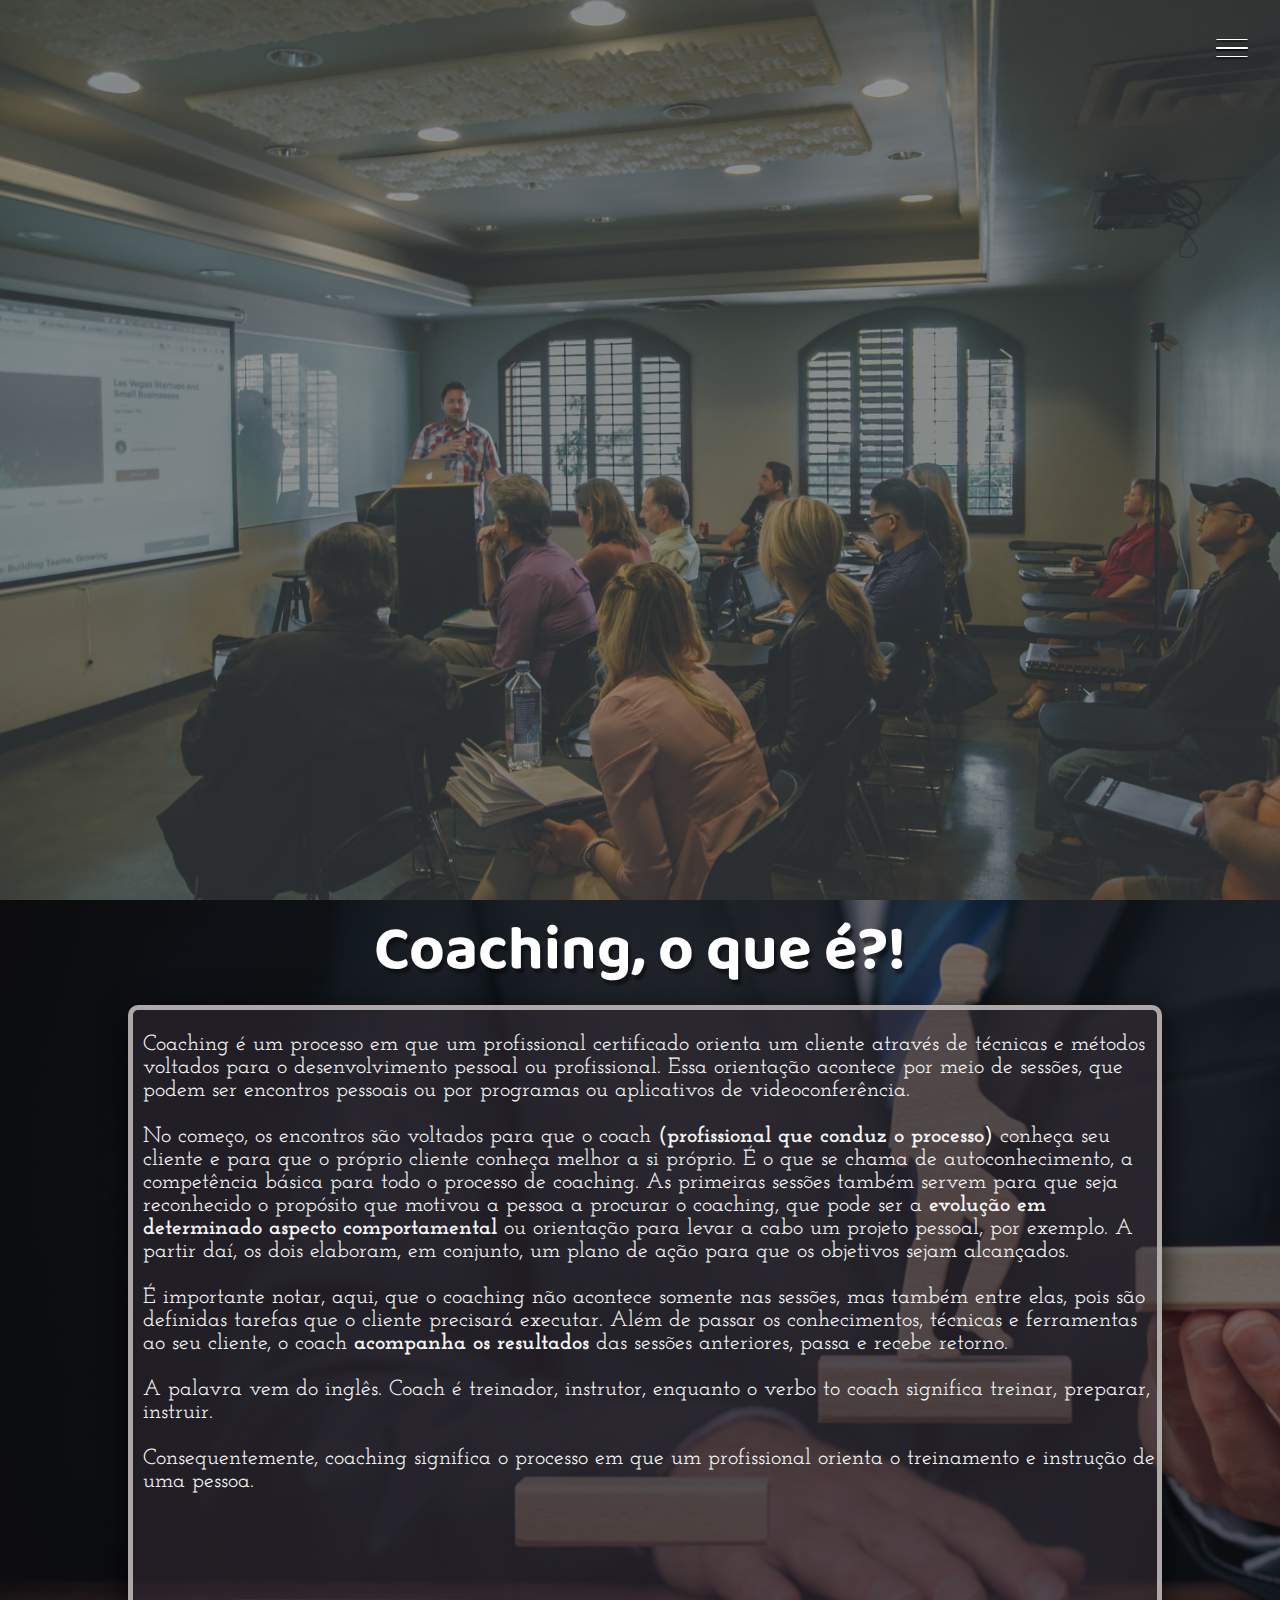
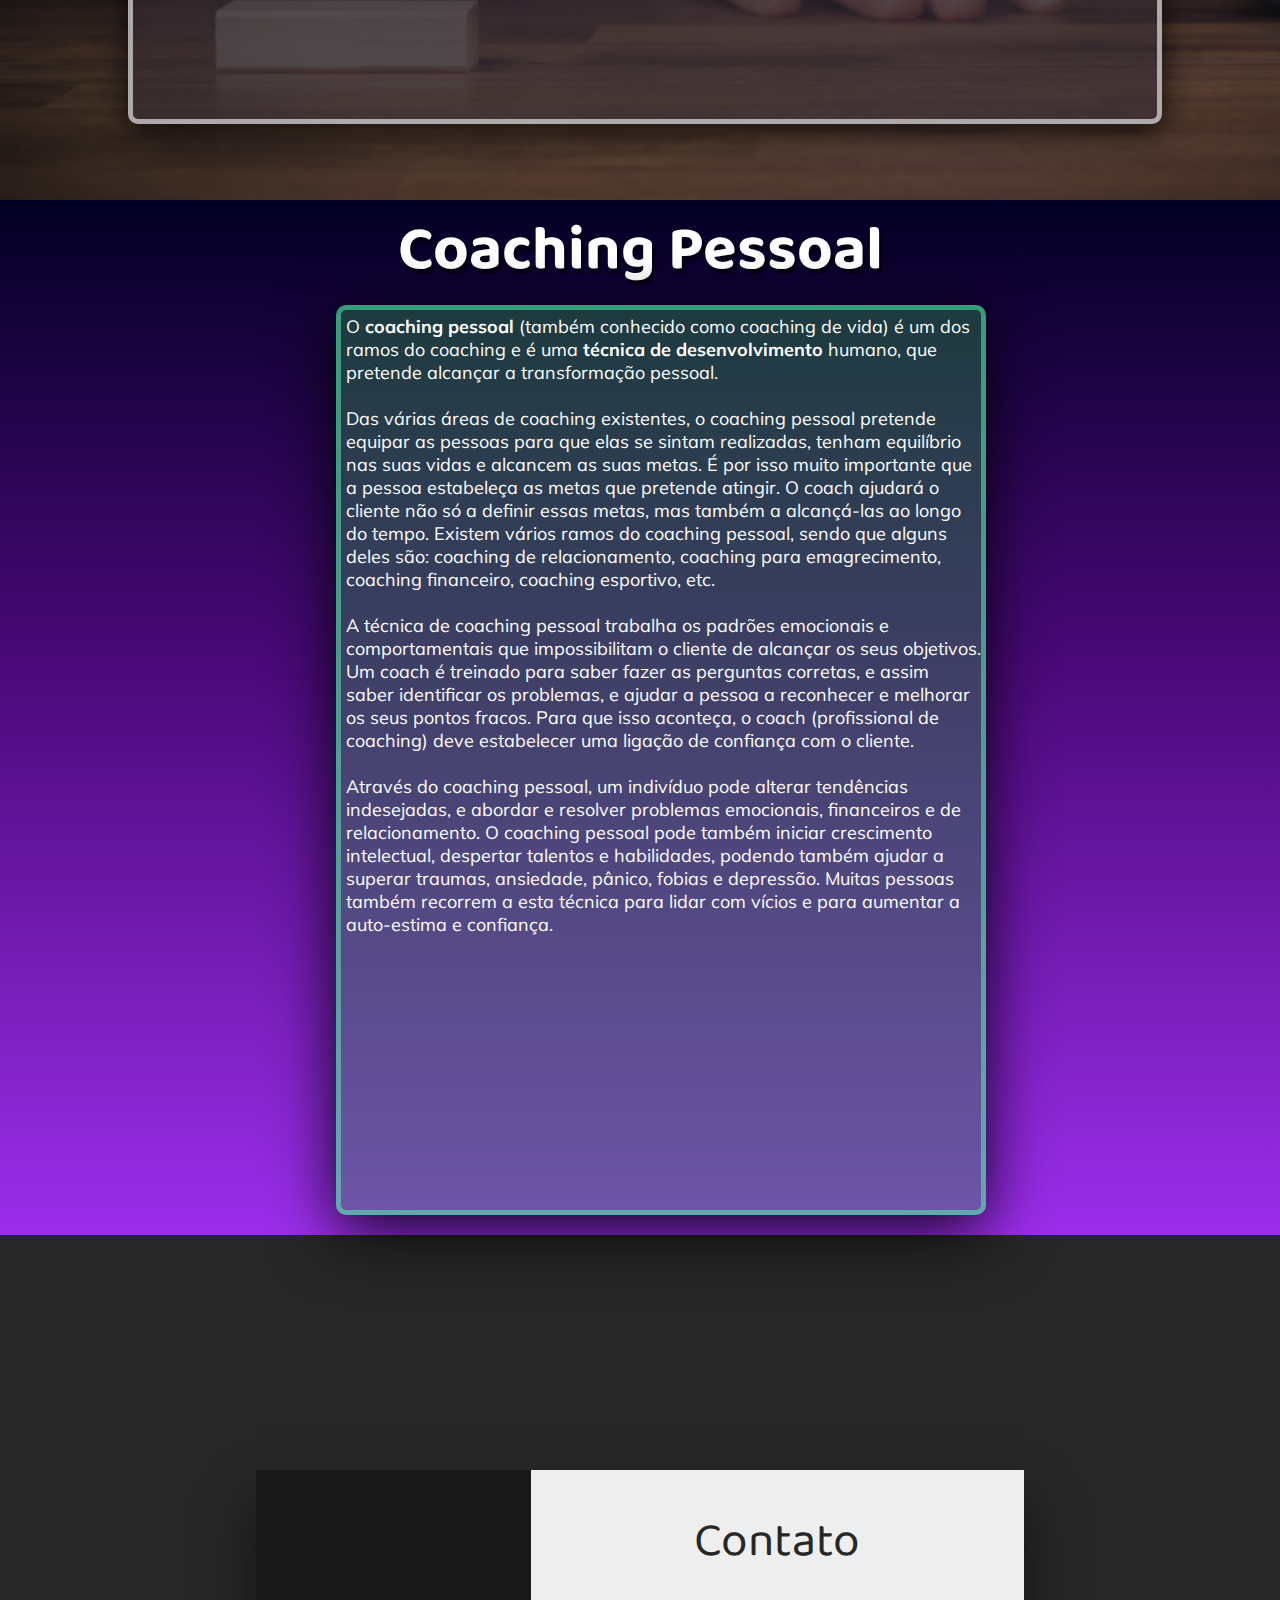
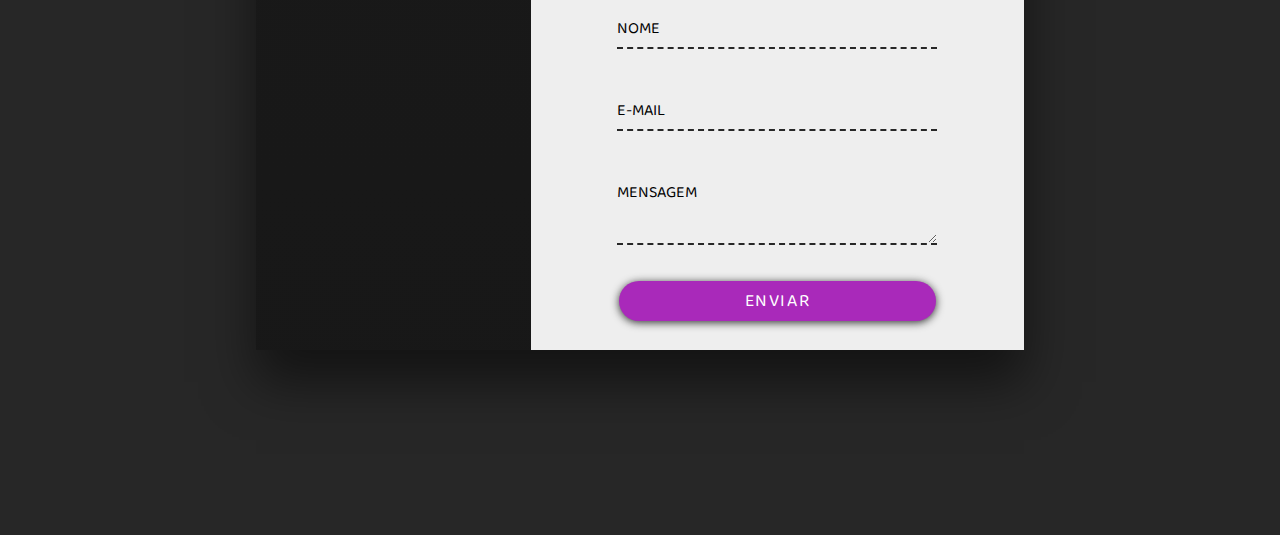
==== commit 29dab35a: "section coaching pessoal modified" ====
--- a/index.html
+++ b/index.html
@@ -71,7 +71,22 @@
             
                 <h1>Coaching Pessoal</h1>
                 <header>
-
+                    <p>O <b>coaching pessoal</b> (também conhecido como coaching de vida) é um dos ramos do coaching e é
+                       uma <b>técnica de desenvolvimento</b> humano, que pretende alcançar a transformação pessoal.<br><br>
+                       Das várias áreas de coaching existentes, o coaching pessoal pretende equipar as pessoas para que elas se sintam realizadas,
+                       tenham equilíbrio nas suas vidas e alcancem as suas metas. É por isso muito importante que a pessoa estabeleça as metas que
+                        pretende atingir. O coach ajudará o cliente não só a definir essas metas, mas também a alcançá-las ao longo do tempo.
+                        Existem vários ramos do coaching pessoal, sendo que alguns deles são: coaching de relacionamento,
+                        coaching para emagrecimento, coaching financeiro, coaching esportivo, etc.<br><br>
+                        A técnica de coaching pessoal trabalha os padrões emocionais e comportamentais que impossibilitam
+                        o cliente de alcançar os seus objetivos. Um coach é treinado para saber fazer as perguntas corretas, 
+                        e assim saber identificar os problemas, e ajudar a pessoa a reconhecer e melhorar os seus pontos fracos. 
+                        Para que isso aconteça, o coach (profissional de coaching) deve estabelecer uma ligação de confiança com o cliente.<br><br>
+                        Através do coaching pessoal, um indivíduo pode alterar tendências indesejadas, e abordar e resolver problemas emocionais, 
+                        financeiros e de relacionamento. O coaching pessoal pode também iniciar crescimento intelectual, despertar talentos e habilidades, 
+                        podendo também ajudar a superar traumas, ansiedade, pânico, fobias e depressão. Muitas pessoas também recorrem a esta técnica 
+                        para lidar com vícios e para aumentar a auto-estima e confiança.</p>
+                        
                     
                 </header>
 
@@ -111,15 +126,15 @@
             <nav>
                 <ul class="menu">
                     <li class="menu-item"><a href="#" class="menu-link">Home</a></li>
-                    <li class="menu-item"><a href="#sessao-coach" class="menu-link1">Coaching<span class="material-icons seta">chevron_right</span></a></li>
+                    <li class="menu-item"><a href="##" class="menu-link1">Coaching<span class="material-icons seta">chevron_right</span></a></li>
                         <ul class="sub-menu">
                             <li class="sub-menu-item"id="item-sub"><a href="#sessao-coach" class="sub-menu-link">O que é coaching</a></li>
                             <li class="sub-menu-item"id="item-sub"><a href="#coachpes" class="sub-menu-link">Coaching Pessoal</a></li>
                             <li class="sub-menu-item"id="item-sub"><a href="#" class="sub-menu-link">Coaching Profissional</a></li>
                         </ul>
-                    <li class="menu-item"><a href="#sessao-co" class="menu-link">Contato</a></li>
-                    <li class="menu-item"><a href="#" class="menu-link">Metodologia</a></li>
-                    <li class="menu-item"><a href="#" class="menu-link">Sobre Mim</a></li>
+                    <li class="menu-item"><a href="#sessao-co" class="menu-link2">Contato</a></li>
+                    <li class="menu-item"><a href="#" class="menu-link3">Metodologia</a></li>
+                    <li class="menu-item"><a href="#" class="menu-link4">Sobre Mim</a></li>
                 </ul>
             </nav>
             <div class="fechaMenu isClose"></div>
--- a/style.css
+++ b/style.css
@@ -153,7 +153,40 @@
     transition: color 1s;
 }
 
+.menu-link2{
+    font-family: var(--font-action);
+    font-size: 2rem;
+    color: #555;
+    transition: color 1s;
+}
+
+.menu-link3{
+    font-family: var(--font-action);
+    font-size: 2rem;
+    color: #555;
+    transition: color 1s;
+}
+
+.menu-link4{
+    font-family: var(--font-action);
+    font-size: 2rem;
+    color: #555;
+    transition: color 1s;
+}
+
 .menu-link1:hover{
+    color: #a044ff;
+}
+
+.menu-link2:hover{
+    color: #a044ff;
+}
+
+.menu-link3:hover{
+    color: #a044ff;
+}
+
+.menu-link4:hover{
     color: #a044ff;
 }
 
@@ -516,10 +549,20 @@
     background: rgb(2,0,36);
     background: linear-gradient(180deg, rgba(2,0,36,1) 0%, rgba(74,9,121,1) 45%, rgba(156,46,236,1) 100%);
     height: auto;
+    padding-bottom: 20px;
+}
+
+.coachingpes p{
+    font-family: var(--font-action);
+    color: #fff;
+    text-align: left;
+    font-size: 18px;
+    padding-left: 5px;
+    padding-top: 5px;
 }
 
 .coachpes header{
-    background-color: #fff;
+    background-color: rgba(44, 146, 73, 0.4);
     width: 50%;
     position: relative;
     left: 21rem;
@@ -528,6 +571,7 @@
     border-radius: 10px;
     opacity: 1;
     box-shadow: 0 16px 64px 0 rgba(0, 0, 0, 0.9);
+    border: 5px solid rgba(82, 255, 180, 0.5);
 }
 
 .coachpes h1{
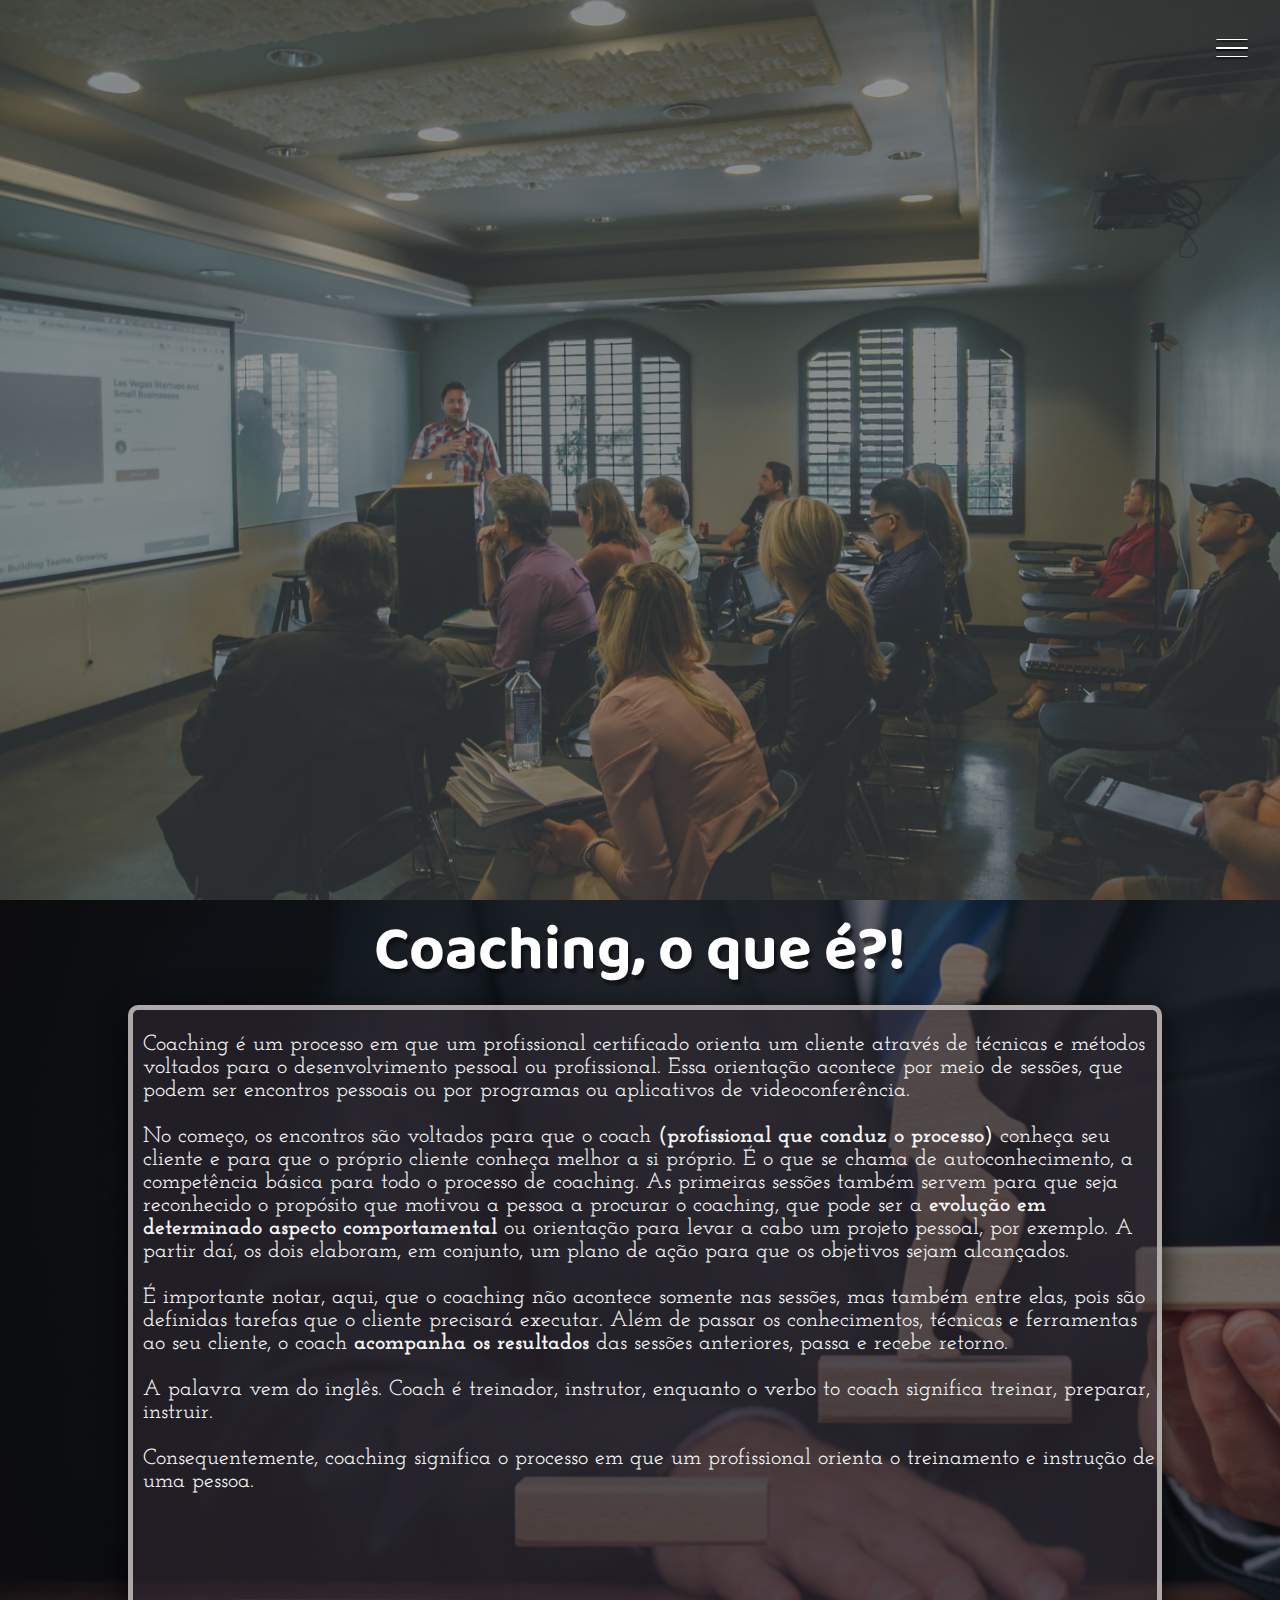
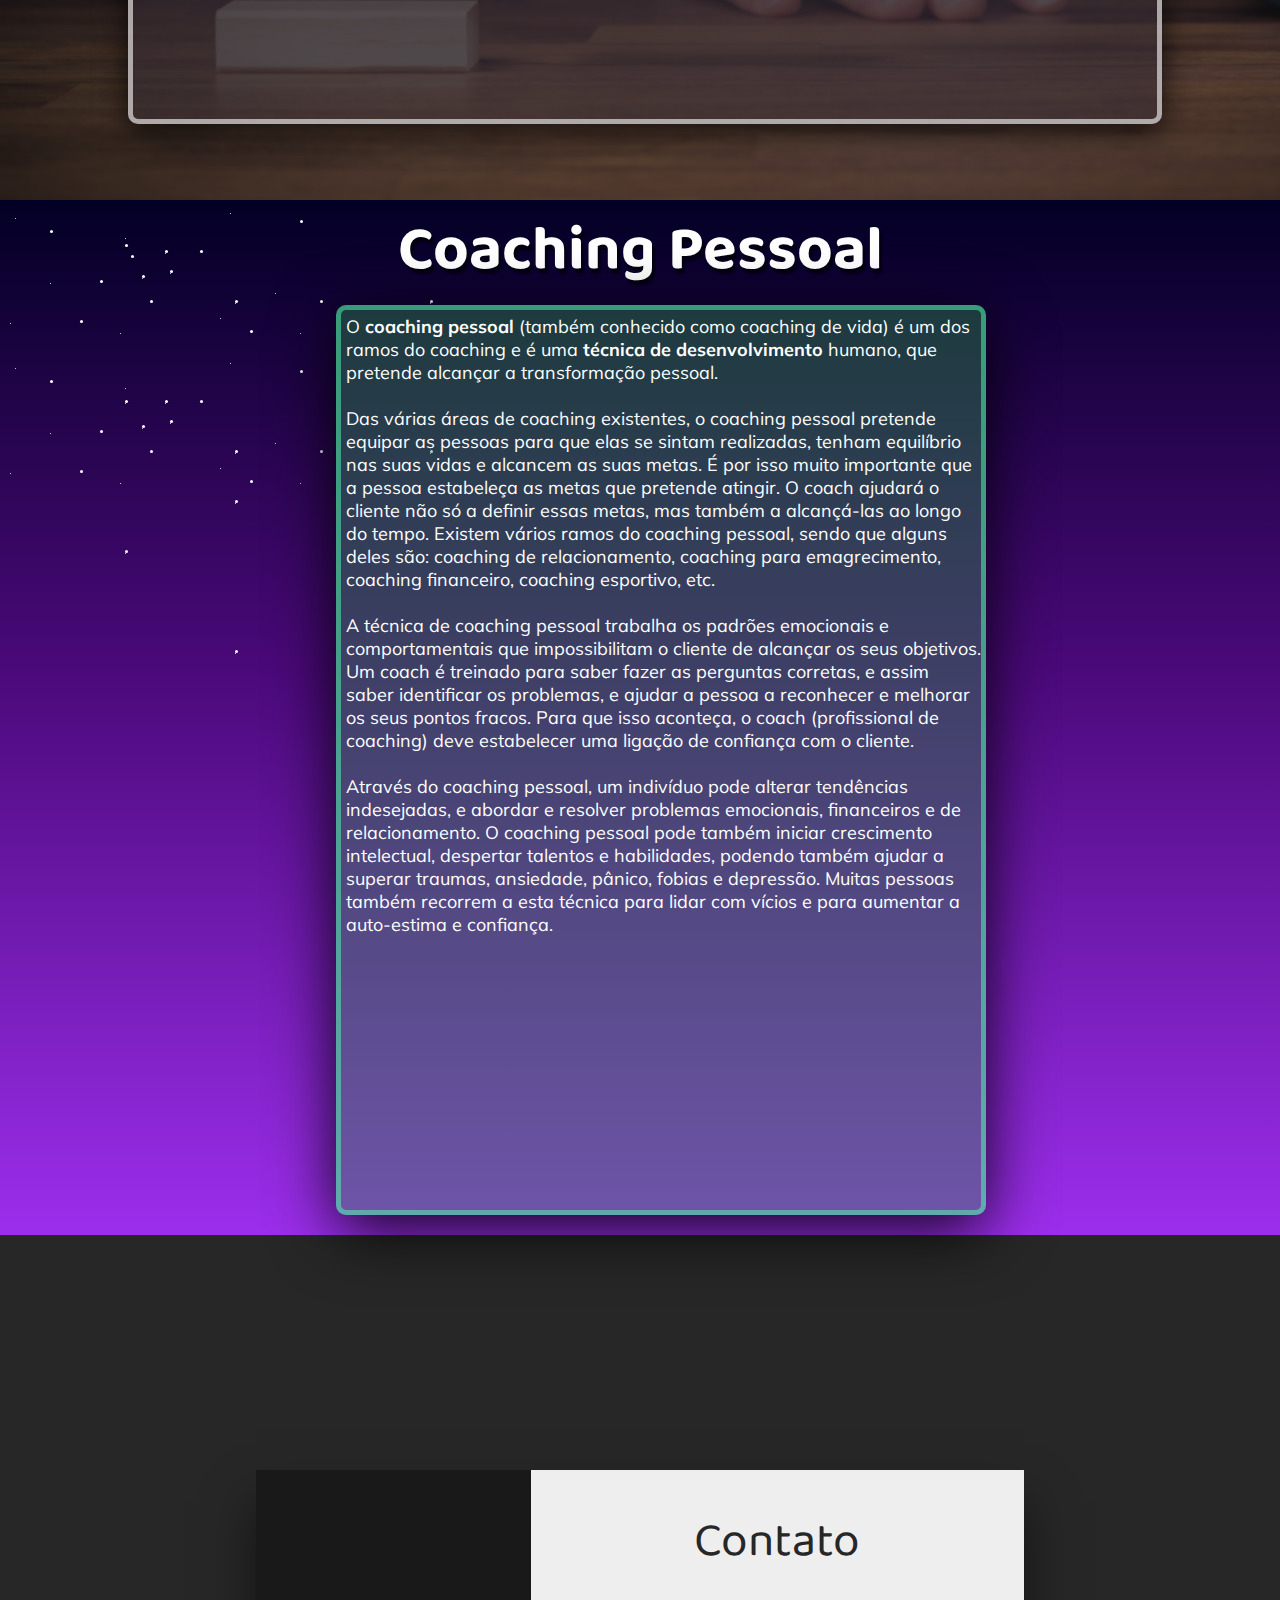
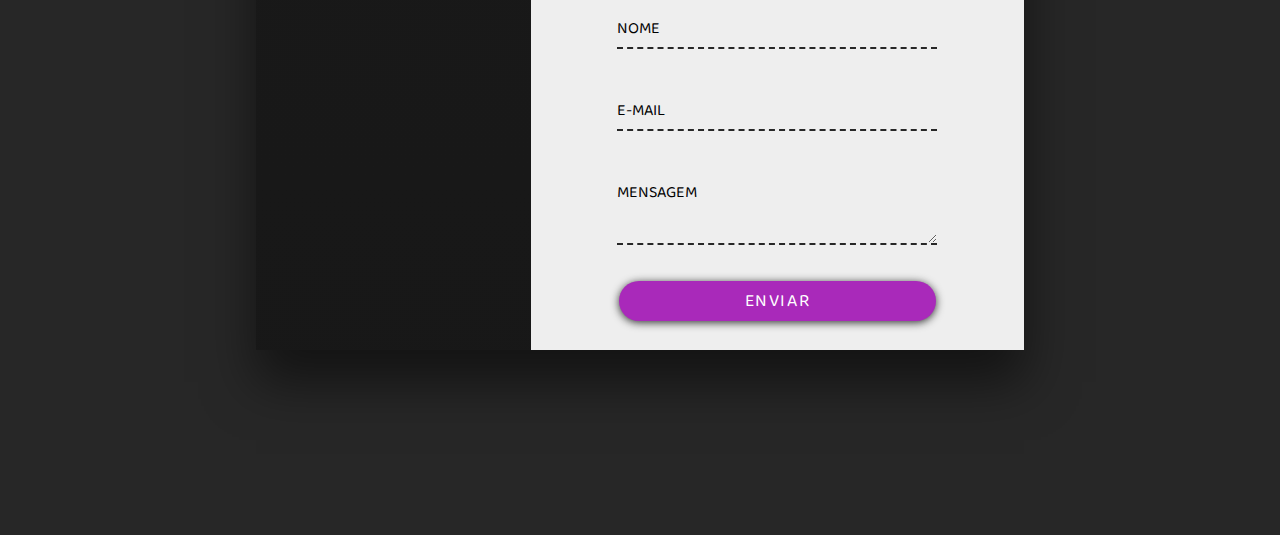
==== commit 22d75366: "stars on bg added" ====
--- a/index.html
+++ b/index.html
@@ -67,6 +67,11 @@
 
         </section>
         <section class="coachpes" id="coachpes">
+            <div class="container" >
+                <div class="stars" ></div>
+                <div class="stars2" ></div>
+            </div>
+            
             <div class="coachingpes">
             
                 <h1>Coaching Pessoal</h1>
@@ -89,8 +94,9 @@
                         
                     
                 </header>
-
+                
             </div>
+            
 
         </section>
 
--- a/style.css
+++ b/style.css
@@ -583,6 +583,109 @@
     text-shadow: 0.2rem 0.3rem 2px rgba(0, 0, 0, .6);
 }
 
+.stars{
+	width: 3px;
+	height: 3px;
+	border-radius: 50%;
+    position: relative;
+	box-shadow: 50px 30px white,
+    100px 80px white,
+    80px 120px white,
+    300px 20px white,
+    250px 130px white,
+    200px 50px white,
+    150px 100px white,
+    320px 100px white,
+    430px 100px white,
+    170px 70px white,
+    235px 100px white,
+    125px 200px white,
+    142px 75px white,
+    165px 50px white,
+    235px 300px white,
+    131px 55px white,
+    125px 44px white;
+  /*  199px 25px white;*/
+    animation: anim-stars 20s linear infinite;
+}
+
+
+
+.stars2{
+    position: relative;
+    width: 1px;
+    height: 1px;
+    border-radius: 50%;
+    box-shadow: 15px 15px white,
+      125px 35px white,
+      50px 80px white,
+      10px 120px white,
+      275px 90px white,
+      230px 10px white,
+      120px 130px white,
+      300px 130px white,
+      220px 115px white,
+      430px 100px white,
+      170px 70px white,
+      235px 100px white,
+      125px 200px white,
+      142px 75px white,
+      165px 50px white,
+      235px 300px white;
+    animation: anim-stars 25s linear infinite;
+}
+
+
+.stars2::after{
+    content: " ";
+    position: absolute;
+    top: 150px;
+    width: 1px;
+    height: 1px;
+    border-radius: 50%;
+    box-shadow: 15px 15px white,
+      125px 35px white,
+      50px 80px white,
+      10px 120px white,
+      275px 90px white,
+      230px 10px white,
+      120px 130px white,
+      300px 130px white,
+      220px 115px white,
+      430px 100px white,
+      170px 70px white,
+      235px 100px white,
+      125px 200px white,
+      142px 75px white,
+      165px 50px white,
+      235px 300px white;
+  }
+
+.stars::after{
+    content: " ";
+    width: 3px;
+    height: 3px;
+    border-radius: 50%;
+    top: 150px;
+    width: 3px;
+    position: absolute;
+    box-shadow: 50px 30px white,
+      100px 80px white,
+      80px 120px white,
+      300px 20px white,
+      250px 130px white,
+      200px 50px white,
+      150px 100px white,
+      320px 100px white,
+      430px 100px white,
+      170px 70px white,
+      235px 100px white,
+      125px 200px white,
+      142px 75px white,
+      165px 50px white,
+      235px 300px white;
+  }
+  
 
 
 
@@ -597,4 +700,13 @@
         transform: translateY(0) rotateY(0);
         opacity: 1;
     }
-}+}
+
+@keyframes anim-stars {
+    from {
+        transform: translateY(150px);
+    }
+    to {
+        transform: translateY(-19.5px);
+    }
+}
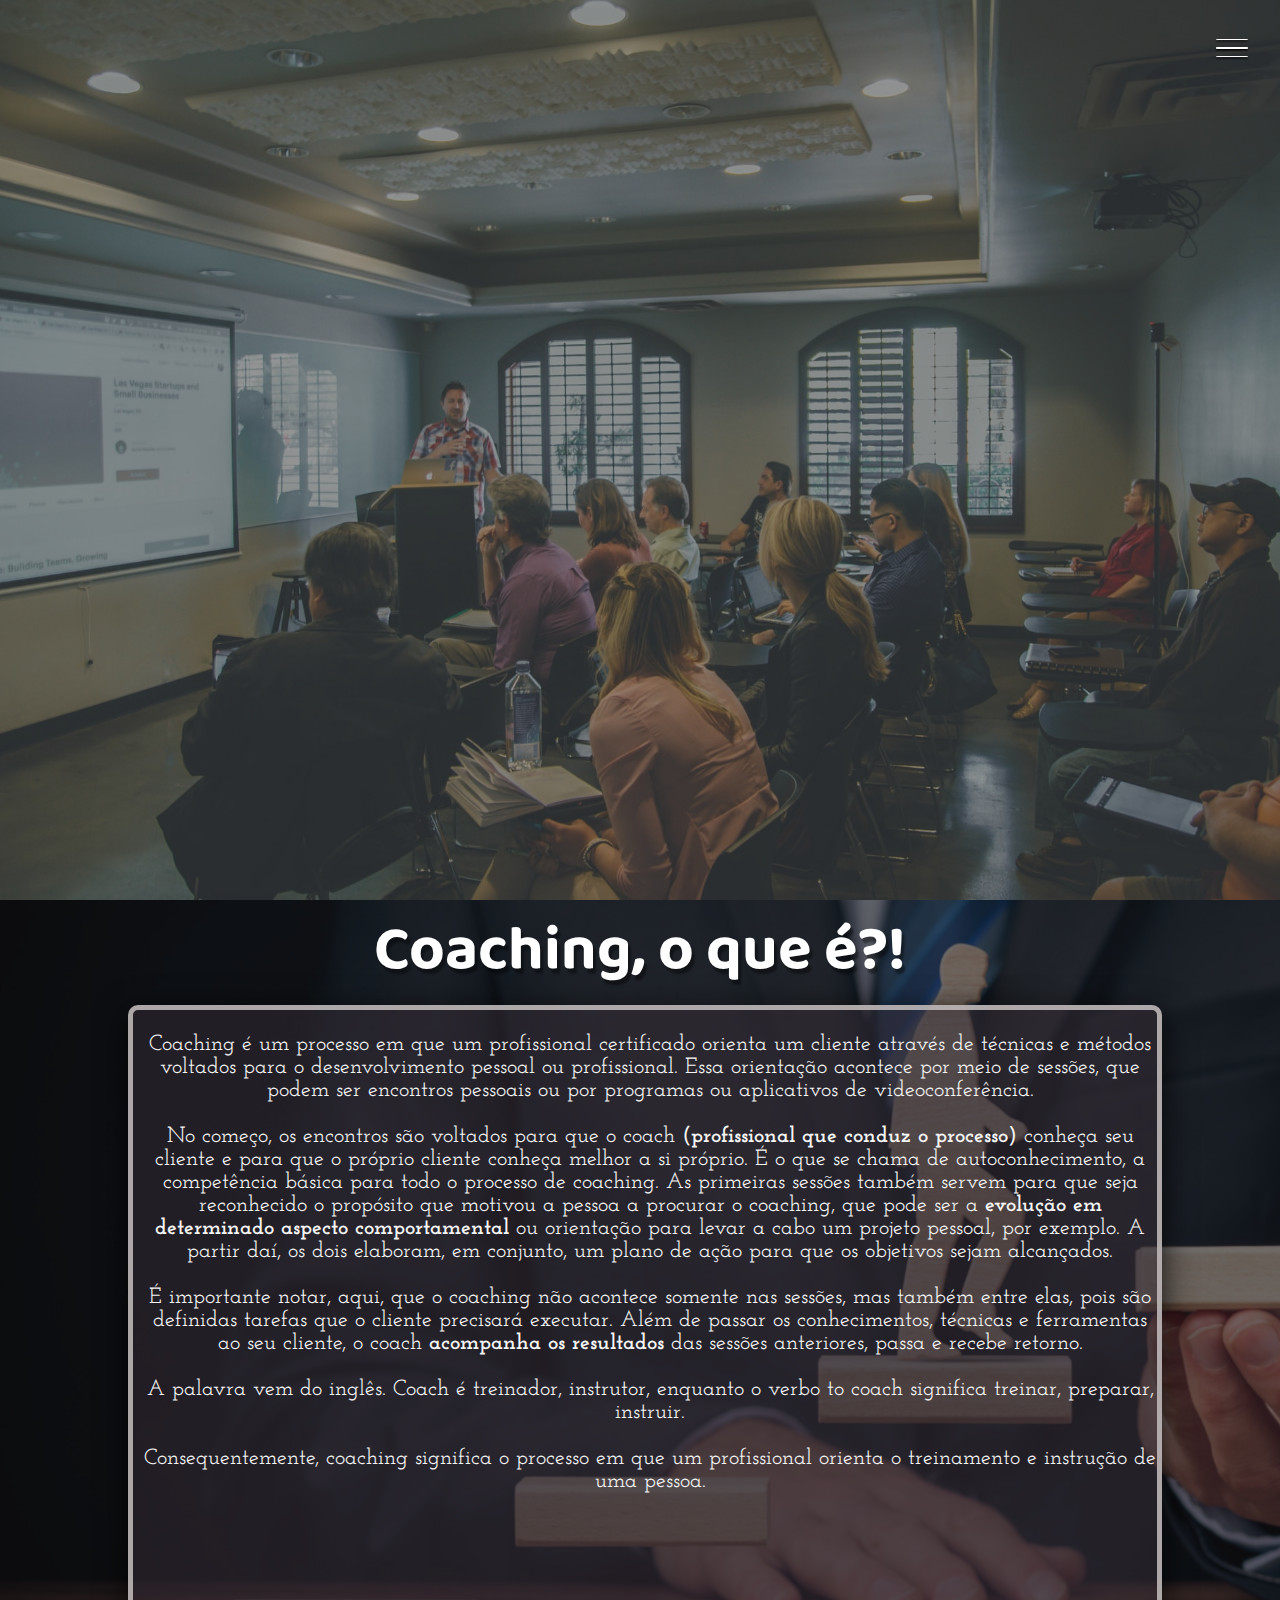
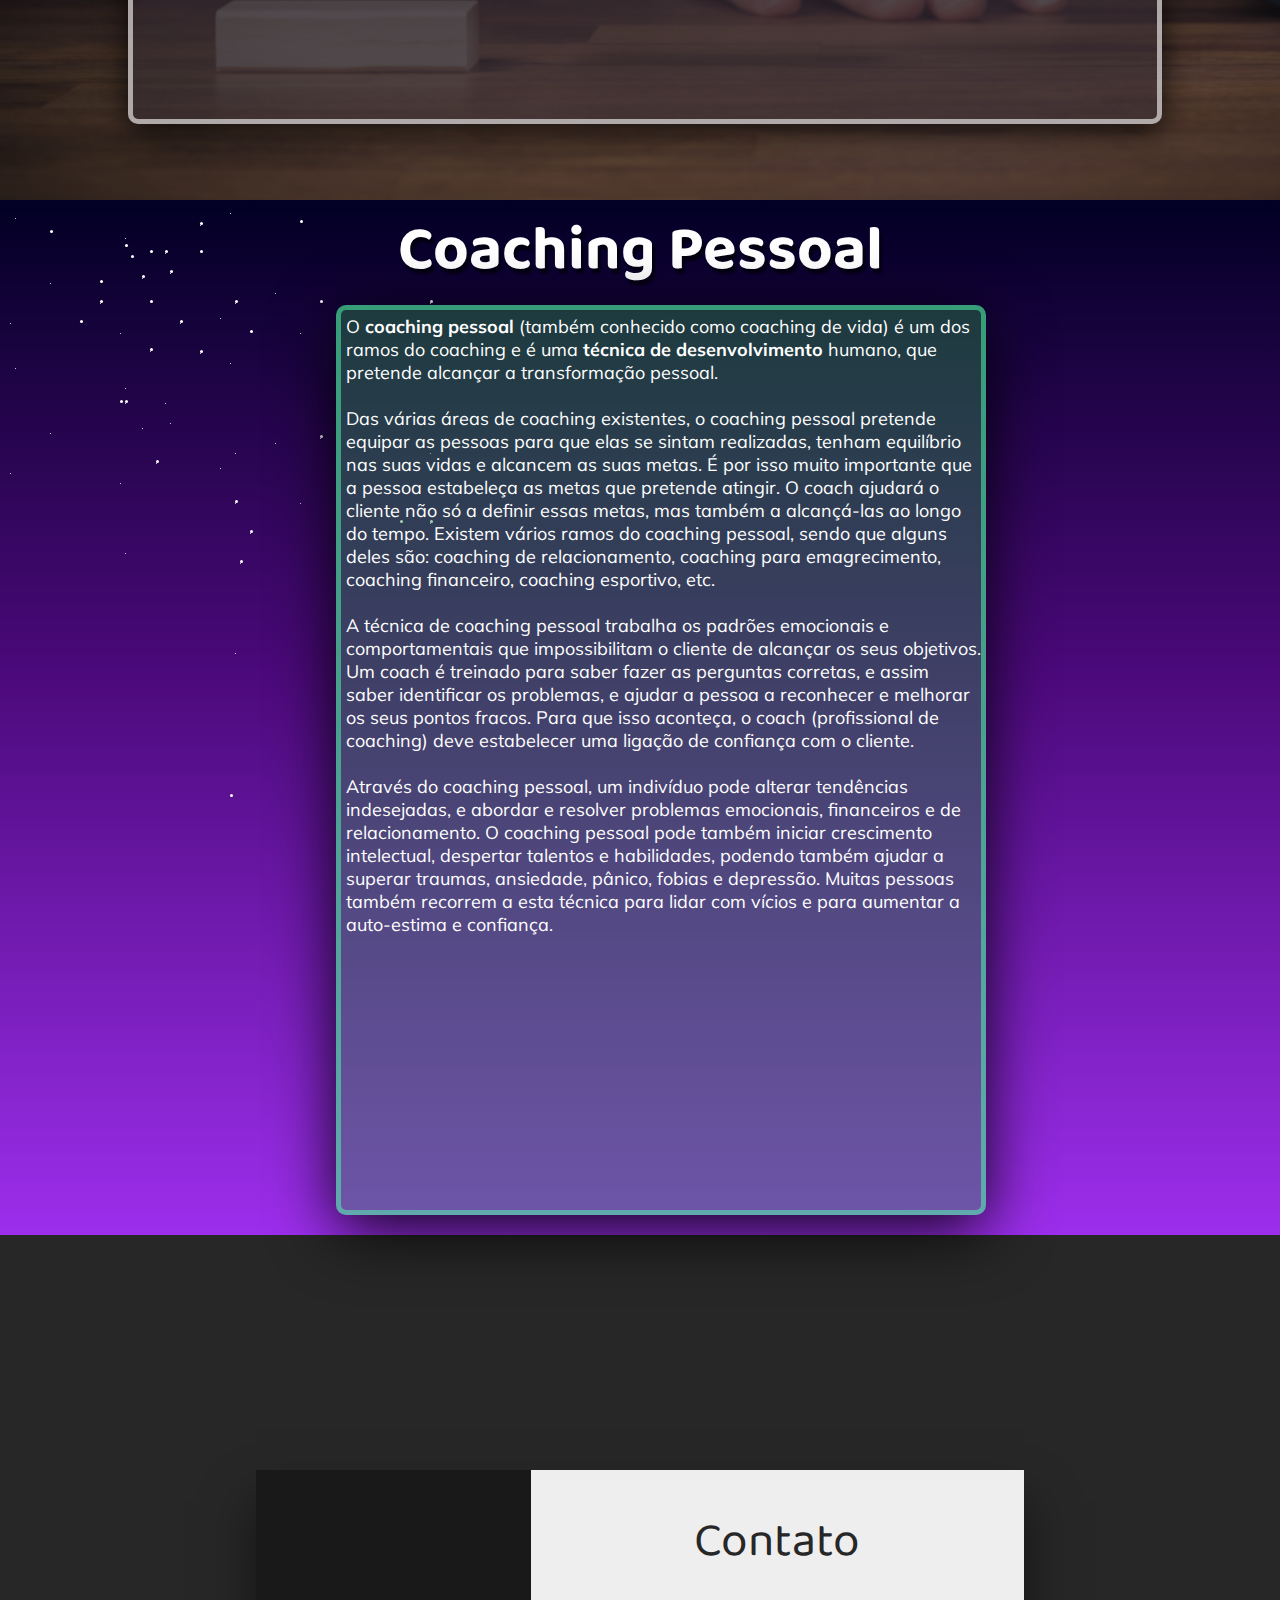
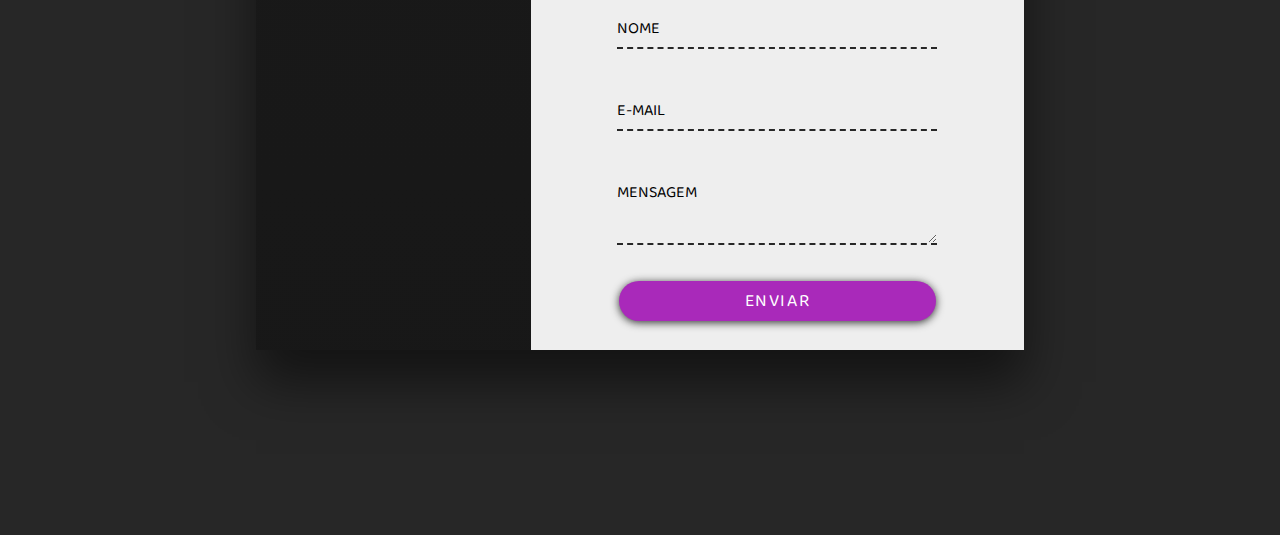
==== commit 45a384f6: "more stars" ====
--- a/index.html
+++ b/index.html
@@ -70,6 +70,7 @@
             <div class="container" >
                 <div class="stars" ></div>
                 <div class="stars2" ></div>
+                <div class="stars3"></div>
             </div>
             
             <div class="coachingpes">
--- a/style.css
+++ b/style.css
@@ -331,6 +331,7 @@
     line-height: 2.5rem;
     opacity: 0;
     animation: moveBanner 2s 0.5s forwards;
+    text-align: left;
 }
 
 .banner p{
@@ -505,6 +506,7 @@
 .coaching-text p{
     font-weight: 500;
     color: whitesmoke;
+    text-align: center;
 }
 
 .rest{
@@ -604,7 +606,21 @@
     165px 50px white,
     235px 300px white,
     131px 55px white,
-    125px 44px white;
+    125px 44px white,
+    400px 320px white,
+    120px 200px white,
+    230px 594px white,
+    150px 50px white,
+    100px 100px white,
+    240px 360px white,
+    156px 260px white,
+    180px 120px white,
+    200px 22px white,
+    250px 330px white,
+    200px 150px white,
+    150px 148px white,
+    320px 235px white,
+    430px 320px white;
   /*  199px 25px white;*/
     animation: anim-stars 20s linear infinite;
 }
@@ -631,7 +647,17 @@
       125px 200px white,
       142px 75px white,
       165px 50px white,
-      235px 300px white;
+      235px 300px white,
+      100px 100px white,
+      240px 360px white,
+      156px 260px white,
+      180px 120px white,
+      200px 22px white,
+      250px 330px white,
+      200px 150px white,
+      150px 148px white,
+      320px 235px white,
+      430px 320px white;
     animation: anim-stars 25s linear infinite;
 }
 
@@ -650,7 +676,7 @@
       275px 90px white,
       230px 10px white,
       120px 130px white,
-      300px 130px white,
+      300px 150px white,
       220px 115px white,
       430px 100px white,
       170px 70px white,
@@ -683,7 +709,8 @@
       125px 200px white,
       142px 75px white,
       165px 50px white,
-      235px 300px white;
+      235px 300px white,
+
   }
   
 
